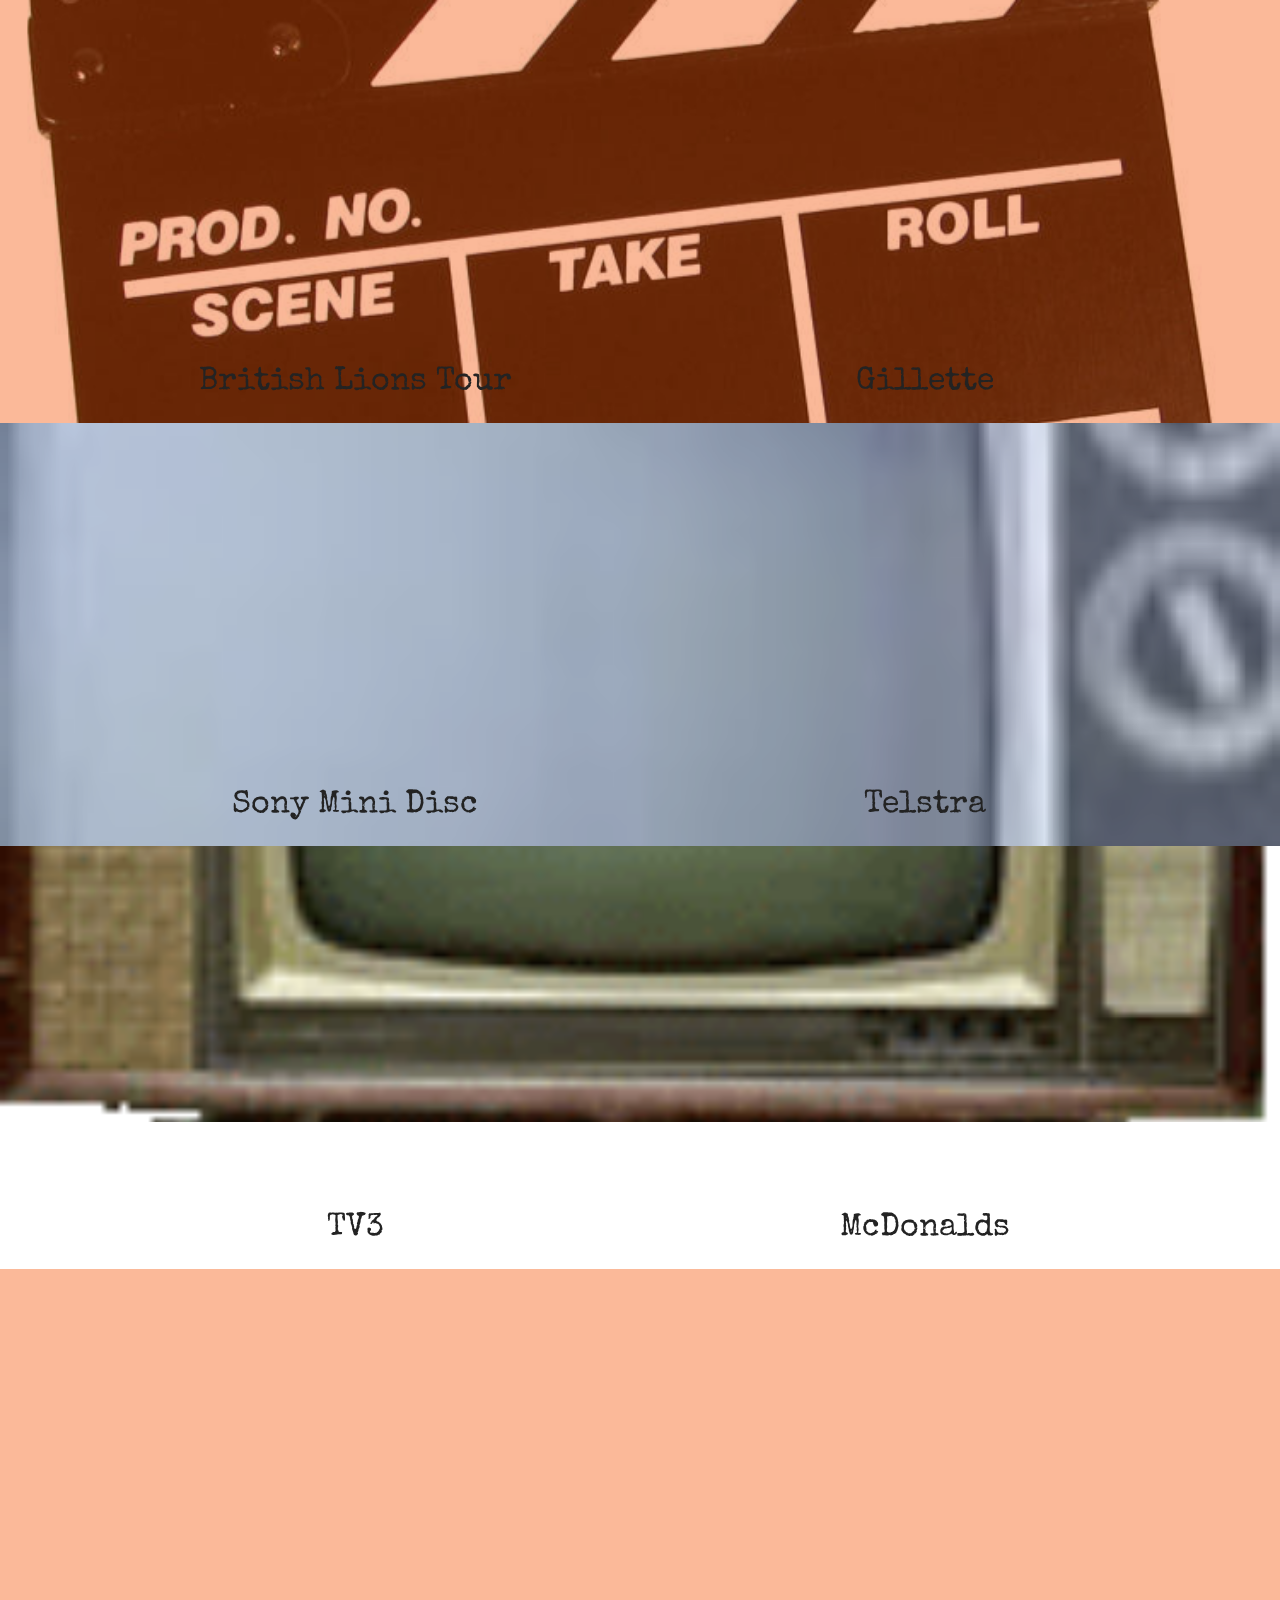
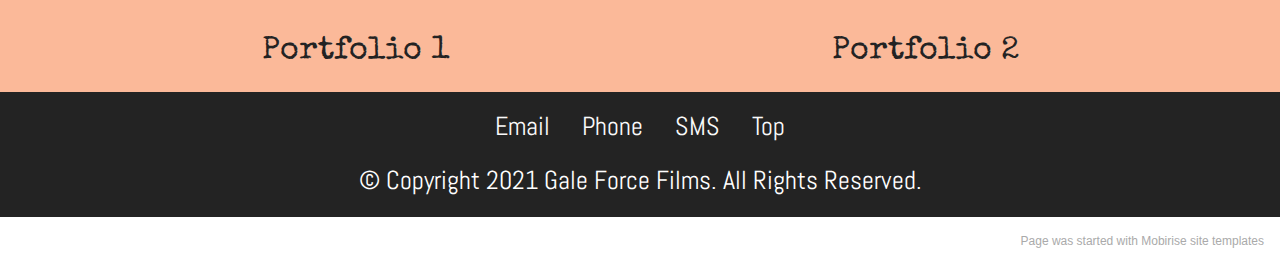
==== page1.html @ 726daee6 "gale force films 2021" ====
<!DOCTYPE html>
<html  >
<head>
  <!-- Site made with Mobirise Website Builder v5.5.0, https://mobirise.com -->
  <meta charset="UTF-8">
  <meta http-equiv="X-UA-Compatible" content="IE=edge">
  <meta name="generator" content="Mobirise v5.5.0, mobirise.com">
  <meta name="viewport" content="width=device-width, initial-scale=1, minimum-scale=1">
  <link rel="shortcut icon" href="assets/images/logo5.png" type="image/x-icon">
  <meta name="description" content="Portfolio">
  
  
  <title>Portfolio</title>
  <link rel="stylesheet" href="assets/bootstrap/css/bootstrap.min.css">
  <link rel="stylesheet" href="assets/bootstrap/css/bootstrap-grid.min.css">
  <link rel="stylesheet" href="assets/bootstrap/css/bootstrap-reboot.min.css">
  <link rel="stylesheet" href="assets/parallax/jarallax.css">
  <link rel="stylesheet" href="assets/web/assets/gdpr-plugin/gdpr-styles.css">
  <link rel="stylesheet" href="assets/socicon/css/styles.css">
  <link rel="stylesheet" href="assets/theme/css/style.css">
  <link rel="preload" href="https://fonts.googleapis.com/css?family=Special+Elite:400&display=swap" as="style" onload="this.onload=null;this.rel='stylesheet'">
  <noscript><link rel="stylesheet" href="https://fonts.googleapis.com/css?family=Special+Elite:400&display=swap"></noscript>
  <link rel="preload" href="https://fonts.googleapis.com/css?family=Abel:400&display=swap" as="style" onload="this.onload=null;this.rel='stylesheet'">
  <noscript><link rel="stylesheet" href="https://fonts.googleapis.com/css?family=Abel:400&display=swap"></noscript>
  <link rel="preload" as="style" href="assets/mobirise/css/mbr-additional.css"><link rel="stylesheet" href="assets/mobirise/css/mbr-additional.css" type="text/css">
  
  
  
  
</head>
<body>
  
  <section data-bs-version="5.1" class="video3 cid-sOI1wTmgsE mbr-parallax-background" id="video3-34">
    
    <div class="mbr-overlay" style="opacity: 0.4; background-color: rgb(244, 81, 0);"></div>
    <div class="container">
        
        <div class="row mt-4">
            <div class="col-12 col-md-6 video-block">
                <div class="video-wrapper"><iframe class="mbr-embedded-video" src="https://www.youtube.com/embed/GQ0jt_tZbA4?rel=0&amp;amp;showinfo=0&amp;autoplay=0&amp;loop=0" width="1280" height="720" frameborder="0" allowfullscreen></iframe></div>
                <p class="mbr-text pt-2 mbr-fonts-style display-4">
                    British Lions Tour</p>
            </div>
            <div class="col-12 col-md-6 video-block">
                <div class="video-wrapper"><iframe class="mbr-embedded-video" src="https://www.youtube.com/embed/koZhyB9hiPQ?rel=0&amp;amp;showinfo=0&amp;autoplay=0&amp;loop=0" width="1280" height="720" frameborder="0" allowfullscreen></iframe></div>
                <p class="mbr-text pt-2 mbr-fonts-style display-4">
                    Gillette</p>
            </div>
        </div>
    </div>
</section>

<section data-bs-version="5.1" class="video3 cid-sOI8rj0ZVr mbr-parallax-background" id="video3-35">
    
    <div class="mbr-overlay" style="opacity: 0.3; background-color: rgb(190, 211, 249);"></div>
    <div class="container">
        
        <div class="row mt-4">
            <div class="col-12 col-md-6 video-block">
                <div class="video-wrapper"><iframe class="mbr-embedded-video" src="https://www.youtube.com/embed/661eWYc02FQ?rel=0&amp;amp;showinfo=0&amp;autoplay=0&amp;loop=0" width="1280" height="720" frameborder="0" allowfullscreen></iframe></div>
                <p class="mbr-text pt-2 mbr-fonts-style display-4">
                    Sony Mini Disc</p>
            </div>
            <div class="col-12 col-md-6 video-block">
                <div class="video-wrapper"><iframe class="mbr-embedded-video" src="https://www.youtube.com/embed/S1sWAzjzg8M?rel=0&amp;amp;showinfo=0&amp;autoplay=0&amp;loop=0" width="1280" height="720" frameborder="0" allowfullscreen></iframe></div>
                <p class="mbr-text pt-2 mbr-fonts-style display-4">
                    Telstra</p>
            </div>
        </div>
    </div>
</section>

<section data-bs-version="5.1" class="video3 cid-sOI8rP3Qpr mbr-parallax-background" id="video3-36">
    
    <div class="mbr-overlay" style="opacity: 0; background-color: rgb(140, 175, 240);"></div>
    <div class="container">
        
        <div class="row mt-4">
            <div class="col-12 col-md-6 video-block">
                <div class="video-wrapper"><iframe class="mbr-embedded-video" src="https://www.youtube.com/embed/2lYxH1aV9fw?rel=0&amp;amp;showinfo=0&amp;autoplay=0&amp;loop=0" width="1280" height="720" frameborder="0" allowfullscreen></iframe></div>
                <p class="mbr-text pt-2 mbr-fonts-style display-4">
                    TV3</p>
            </div>
            <div class="col-12 col-md-6 video-block">
                <div class="video-wrapper"><iframe class="mbr-embedded-video" src="https://www.youtube.com/embed/KE15bIxUIqY?rel=0&amp;amp;showinfo=0&amp;autoplay=0&amp;loop=0" width="1280" height="720" frameborder="0" allowfullscreen></iframe></div>
                <p class="mbr-text pt-2 mbr-fonts-style display-4">
                    McDonalds</p>
            </div>
        </div>
    </div>
</section>

<section data-bs-version="5.1" class="video3 cid-sOI8sYxQKx mbr-parallax-background" id="video3-37">
    
    <div class="mbr-overlay" style="opacity: 0.4; background-color: rgb(244, 81, 0);"></div>
    <div class="container">
        
        <div class="row mt-4">
            <div class="col-12 col-md-6 video-block">
                <div class="video-wrapper"><iframe class="mbr-embedded-video" src="https://www.youtube.com/embed/lqxsA0FjcE4?rel=0&amp;amp;showinfo=0&amp;autoplay=0&amp;loop=0" width="1280" height="720" frameborder="0" allowfullscreen></iframe></div>
                <p class="mbr-text pt-2 mbr-fonts-style display-4">
                    Portfolio 1</p>
            </div>
            <div class="col-12 col-md-6 video-block">
                <div class="video-wrapper"><iframe class="mbr-embedded-video" src="https://www.youtube.com/embed/N6edE2sh04c?rel=0&amp;amp;showinfo=0&amp;autoplay=0&amp;loop=0" width="1280" height="720" frameborder="0" allowfullscreen></iframe></div>
                <p class="mbr-text pt-2 mbr-fonts-style display-4">
                    Portfolio 2</p>
            </div>
        </div>
    </div>
</section>

<section data-bs-version="5.1" class="footer3 cid-sOIfwnMRl4" once="footers" id="footer3-39">

    

    

    <div class="container">
        <div class="media-container-row align-center mbr-white">
            <div class="row row-links">
                <ul class="foot-menu">
                    
                    
                    
                    
                    
                <li class="foot-menu-item mbr-fonts-style display-7"><a class="text-white text-primary" href="mailto:andy@galeforcefilms.com">Email</a></li><li class="foot-menu-item mbr-fonts-style display-7"><a class="text-white text-primary" href="tel:+6421688883">Phone</a></li><li class="foot-menu-item mbr-fonts-style display-7"><a class="text-white text-primary" href="sms:+6421688883">SMS</a></li><li class="foot-menu-item mbr-fonts-style display-7"><a class="text-white text-primary" href="index.html#top">Top</a></li></ul>
            </div>
            
            <div class="row row-copirayt">
                <p class="mbr-text mb-0 mbr-fonts-style mbr-white align-center display-7">
                    © Copyright 2021 Gale Force Films. All Rights Reserved.
                </p>
            </div>
        </div>
    </div>
</section><section style="background-color: #fff; font-family: -apple-system, BlinkMacSystemFont, 'Segoe UI', 'Roboto', 'Helvetica Neue', Arial, sans-serif; color:#aaa; font-size:12px; padding: 0; align-items: center; display: flex;"><a href="https://mobirise.site/d" style="flex: 1 1; height: 3rem; padding-left: 1rem;"></a><p style="flex: 0 0 auto; margin:0; padding-right:1rem;"><a href="https://mobirise.site/s" style="color:#aaa;">Page</a> was started with Mobirise site templates</p></section><script src="assets/bootstrap/js/bootstrap.bundle.min.js"></script>  <script src="assets/parallax/jarallax.js"></script>  <script src="assets/smoothscroll/smooth-scroll.js"></script>  <script src="assets/ytplayer/index.js"></script>  <script src="assets/playervimeo/vimeo_player.js"></script>  <script src="assets/theme/js/script.js"></script>  
  
  
 <div id="scrollToTop" class="scrollToTop mbr-arrow-up"><a style="text-align: center;"><i class="mbr-arrow-up-icon mbr-arrow-up-icon-cm cm-icon cm-icon-smallarrow-up"></i></a></div>
  </body>
</html>
---- assets/parallax/jarallax.css ----
.jarallax {
    position: relative;
    z-index: 0;
}
.jarallax > .jarallax-img {
    position: absolute;
    object-fit: cover;
    /* support for plugin https://github.com/bfred-it/object-fit-images */
    font-family: 'object-fit: cover;';
    top: 0;
    left: 0;
    width: 100%;
    height: 100%;
    z-index: -1;
}
---- assets/web/assets/gdpr-plugin/gdpr-styles.css ----
.gdpr-block {
    padding: 10px;
    font-size: 14px;
    display: block;
    width: 100%;
    text-align: center;
}
.gdpr-block.covert {
	display: none;
}
.textGDPR {
    position: relative;
}
.gdpr-block label span.textGDPR input[name='gdpr']{
    width: 15px;
    height: 15px;
    margin: 0;
    position: absolute;
    top: 3px;
    left: -20px;
}
.gdpr-block label {
    color: #a7a7a7;
    vertical-align: middle;
    user-select: none;
    margin-bottom: 0;
}
---- assets/socicon/css/styles.css ----
@charset "UTF-8";

@font-face {
  font-family: 'Socicon';
  src:  url('../fonts/socicon.eot');
  src:  url('../fonts/socicon.eot?#iefix') format('embedded-opentype'),
    url('../fonts/socicon.woff2') format('woff2'),
    url('../fonts/socicon.ttf') format('truetype'),
    url('../fonts/socicon.woff') format('woff'),
    url('../fonts/socicon.svg#socicon') format('svg');
  font-weight: normal;
  font-style: normal;
  font-display: swap;
}

[data-icon]:before {
  font-family: "socicon" !important;
  content: attr(data-icon);
  font-style: normal !important;
  font-weight: normal !important;
  font-variant: normal !important;
  text-transform: none !important;
  speak: none;
  line-height: 1;
  -webkit-font-smoothing: antialiased;
  -moz-osx-font-smoothing: grayscale;
}

[class^="socicon-"], [class*=" socicon-"] {
  /* use !important to prevent issues with browser extensions that change fonts */
  font-family: 'Socicon' !important;
  speak: none;
  font-style: normal;
  font-weight: normal;
  font-variant: normal;
  text-transform: none;
  line-height: 1;

  /* Better Font Rendering =========== */
  -webkit-font-smoothing: antialiased;
  -moz-osx-font-smoothing: grayscale;
}

.socicon-eitaa:before {
  content: "\e97c";
}
.socicon-soroush:before {
  content: "\e97d";
}
.socicon-bale:before {
  content: "\e97e";
}
.socicon-zazzle:before {
  content: "\e97b";
}
.socicon-society6:before {
  content: "\e97a";
}
.socicon-redbubble:before {
  content: "\e979";
}
.socicon-avvo:before {
  content: "\e978";
}
.socicon-stitcher:before {
  content: "\e977";
}
.socicon-googlehangouts:before {
  content: "\e974";
}
.socicon-dlive:before {
  content: "\e975";
}
.socicon-vsco:before {
  content: "\e976";
}
.socicon-flipboard:before {
  content: "\e973";
}
.socicon-ubuntu:before {
  content: "\e958";
}
.socicon-artstation:before {
  content: "\e959";
}
.socicon-invision:before {
  content: "\e95a";
}
.socicon-torial:before {
  content: "\e95b";
}
.socicon-collectorz:before {
  content: "\e95c";
}
.socicon-seenthis:before {
  content: "\e95d";
}
.socicon-googleplaymusic:before {
  content: "\e95e";
}
.socicon-debian:before {
  content: "\e95f";
}
.socicon-filmfreeway:before {
  content: "\e960";
}
.socicon-gnome:before {
  content: "\e961";
}
.socicon-itchio:before {
  content: "\e962";
}
.socicon-jamendo:before {
  content: "\e963";
}
.socicon-mix:before {
  content: "\e964";
}
.socicon-sharepoint:before {
  content: "\e965";
}
.socicon-tinder:before {
  content: "\e966";
}
.socicon-windguru:before {
  content: "\e967";
}
.socicon-cdbaby:before {
  content: "\e968";
}
.socicon-elementaryos:before {
  content: "\e969";
}
.socicon-stage32:before {
  content: "\e96a";
}
.socicon-tiktok:before {
  content: "\e96b";
}
.socicon-gitter:before {
  content: "\e96c";
}
.socicon-letterboxd:before {
  content: "\e96d";
}
.socicon-threema:before {
  content: "\e96e";
}
.socicon-splice:before {
  content: "\e96f";
}
.socicon-metapop:before {
  content: "\e970";
}
.socicon-naver:before {
  content: "\e971";
}
.socicon-remote:before {
  content: "\e972";
}
.socicon-internet:before {
  content: "\e957";
}
.socicon-moddb:before {
  content: "\e94b";
}
.socicon-indiedb:before {
  content: "\e94c";
}
.socicon-traxsource:before {
  content: "\e94d";
}
.socicon-gamefor:before {
  content: "\e94e";
}
.socicon-pixiv:before {
  content: "\e94f";
}
.socicon-myanimelist:before {
  content: "\e950";
}
.socicon-blackberry:before {
  content: "\e951";
}
.socicon-wickr:before {
  content: "\e952";
}
.socicon-spip:before {
  content: "\e953";
}
.socicon-napster:before {
  content: "\e954";
}
.socicon-beatport:before {
  content: "\e955";
}
.socicon-hackerone:before {
  content: "\e956";
}
.socicon-hackernews:before {
  content: "\e946";
}
.socicon-smashwords:before {
  content: "\e947";
}
.socicon-kobo:before {
  content: "\e948";
}
.socicon-bookbub:before {
  content: "\e949";
}
.socicon-mailru:before {
  content: "\e94a";
}
.socicon-gitlab:before {
  content: "\e945";
}
.socicon-instructables:before {
  content: "\e944";
}
.socicon-portfolio:before {
  content: "\e943";
}
.socicon-codered:before {
  content: "\e940";
}
.socicon-origin:before {
  content: "\e941";
}
.socicon-nextdoor:before {
  content: "\e942";
}
.socicon-udemy:before {
  content: "\e93f";
}
.socicon-livemaster:before {
  content: "\e93e";
}
.socicon-crunchbase:before {
  content: "\e93b";
}
.socicon-homefy:before {
  content: "\e93c";
}
.socicon-calendly:before {
  content: "\e93d";
}
.socicon-realtor:before {
  content: "\e90f";
}
.socicon-tidal:before {
  content: "\e910";
}
.socicon-qobuz:before {
  content: "\e911";
}
.socicon-natgeo:before {
  content: "\e912";
}
.socicon-mastodon:before {
  content: "\e913";
}
.socicon-unsplash:before {
  content: "\e914";
}
.socicon-homeadvisor:before {
  content: "\e915";
}
.socicon-angieslist:before {
  content: "\e916";
}
.socicon-codepen:before {
  content: "\e917";
}
.socicon-slack:before {
  content: "\e918";
}
.socicon-openaigym:before {
  content: "\e919";
}
.socicon-logmein:before {
  content: "\e91a";
}
.socicon-fiverr:before {
  content: "\e91b";
}
.socicon-gotomeeting:before {
  content: "\e91c";
}
.socicon-aliexpress:before {
  content: "\e91d";
}
.socicon-guru:before {
  content: "\e91e";
}
.socicon-appstore:before {
  content: "\e91f";
}
.socicon-homes:before {
  content: "\e920";
}
.socicon-zoom:before {
  content: "\e921";
}
.socicon-alibaba:before {
  content: "\e922";
}
.socicon-craigslist:before {
  content: "\e923";
}
.socicon-wix:before {
  content: "\e924";
}
.socicon-redfin:before {
  content: "\e925";
}
.socicon-googlecalendar:before {
  content: "\e926";
}
.socicon-shopify:before {
  content: "\e927";
}
.socicon-freelancer:before {
  content: "\e928";
}
.socicon-seedrs:before {
  content: "\e929";
}
.socicon-bing:before {
  content: "\e92a";
}
.socicon-doodle:before {
  content: "\e92b";
}
.socicon-bonanza:before {
  content: "\e92c";
}
.socicon-squarespace:before {
  content: "\e92d";
}
.socicon-toptal:before {
  content: "\e92e";
}
.socicon-gust:before {
  content: "\e92f";
}
.socicon-ask:before {
  content: "\e930";
}
.socicon-trulia:before {
  content: "\e931";
}
.socicon-loomly:before {
  content: "\e932";
}
.socicon-ghost:before {
  content: "\e933";
}
.socicon-upwork:before {
  content: "\e934";
}
.socicon-fundable:before {
  content: "\e935";
}
.socicon-booking:before {
  content: "\e936";
}
.socicon-googlemaps:before {
  content: "\e937";
}
.socicon-zillow:before {
  content: "\e938";
}
.socicon-niconico:before {
  content: "\e939";
}
.socicon-toneden:before {
  content: "\e93a";
}
.socicon-augment:before {
  content: "\e908";
}
.socicon-bitbucket:before {
  content: "\e909";
}
.socicon-fyuse:before {
  content: "\e90a";
}
.socicon-yt-gaming:before {
  content: "\e90b";
}
.socicon-sketchfab:before {
  content: "\e90c";
}
.socicon-mobcrush:before {
  content: "\e90d";
}
.socicon-microsoft:before {
  content: "\e90e";
}
.socicon-pandora:before {
  content: "\e907";
}
.socicon-messenger:before {
  content: "\e906";
}
.socicon-gamewisp:before {
  content: "\e905";
}
.socicon-bloglovin:before {
  content: "\e904";
}
.socicon-tunein:before {
  content: "\e903";
}
.socicon-gamejolt:before {
  content: "\e901";
}
.socicon-trello:before {
  content: "\e902";
}
.socicon-spreadshirt:before {
  content: "\e900";
}
.socicon-500px:before {
  content: "\e000";
}
.socicon-8tracks:before {
  content: "\e001";
}
.socicon-airbnb:before {
  content: "\e002";
}
.socicon-alliance:before {
  content: "\e003";
}
.socicon-amazon:before {
  content: "\e004";
}
.socicon-amplement:before {
  content: "\e005";
}
.socicon-android:before {
  content: "\e006";
}
.socicon-angellist:before {
  content: "\e007";
}
.socicon-apple:before {
  content: "\e008";
}
.socicon-appnet:before {
  content: "\e009";
}
.socicon-baidu:before {
  content: "\e00a";
}
.socicon-bandcamp:before {
  content: "\e00b";
}
.socicon-battlenet:before {
  content: "\e00c";
}
.socicon-mixer:before {
  content: "\e00d";
}
.socicon-bebee:before {
  content: "\e00e";
}
.socicon-bebo:before {
  content: "\e00f";
}
.socicon-behance:before {
  content: "\e010";
}
.socicon-blizzard:before {
  content: "\e011";
}
.socicon-blogger:before {
  content: "\e012";
}
.socicon-buffer:before {
  content: "\e013";
}
.socicon-chrome:before {
  content: "\e014";
}
.socicon-coderwall:before {
  content: "\e015";
}
.socicon-curse:before {
  content: "\e016";
}
.socicon-dailymotion:before {
  content: "\e017";
}
.socicon-deezer:before {
  content: "\e018";
}
.socicon-delicious:before {
  content: "\e019";
}
.socicon-deviantart:before {
  content: "\e01a";
}
.socicon-diablo:before {
  content: "\e01b";
}
.socicon-digg:before {
  content: "\e01c";
}
.socicon-discord:before {
  content: "\e01d";
}
.socicon-disqus:before {
  content: "\e01e";
}
.socicon-douban:before {
  content: "\e01f";
}
.socicon-draugiem:before {
  content: "\e020";
}
.socicon-dribbble:before {
  content: "\e021";
}
.socicon-drupal:before {
  content: "\e022";
}
.socicon-ebay:before {
  content: "\e023";
}
.socicon-ello:before {
  content: "\e024";
}
.socicon-endomodo:before {
  content: "\e025";
}
.socicon-envato:before {
  content: "\e026";
}
.socicon-etsy:before {
  content: "\e027";
}
.socicon-facebook:before {
  content: "\e028";
}
.socicon-feedburner:before {
  content: "\e029";
}
.socicon-filmweb:before {
  content: "\e02a";
}
.socicon-firefox:before {
  content: "\e02b";
}
.socicon-flattr:before {
  content: "\e02c";
}
.socicon-flickr:before {
  content: "\e02d";
}
.socicon-formulr:before {
  content: "\e02e";
}
.socicon-forrst:before {
  content: "\e02f";
}
.socicon-foursquare:before {
  content: "\e030";
}
.socicon-friendfeed:before {
  content: "\e031";
}
.socicon-github:before {
  content: "\e032";
}
.socicon-goodreads:before {
  content: "\e033";
}
.socicon-google:before {
  content: "\e034";
}
.socicon-googlescholar:before {
  content: "\e035";
}
.socicon-googlegroups:before {
  content: "\e036";
}
.socicon-googlephotos:before {
  content: "\e037";
}
.socicon-googleplus:before {
  content: "\e038";
}
.socicon-grooveshark:before {
  content: "\e039";
}
.socicon-hackerrank:before {
  content: "\e03a";
}
.socicon-hearthstone:before {
  content: "\e03b";
}
.socicon-hellocoton:before {
  content: "\e03c";
}
.socicon-heroes:before {
  content: "\e03d";
}
.socicon-smashcast:before {
  content: "\e03e";
}
.socicon-horde:before {
  content: "\e03f";
}
.socicon-houzz:before {
  content: "\e040";
}
.socicon-icq:before {
  content: "\e041";
}
.socicon-identica:before {
  content: "\e042";
}
.socicon-imdb:before {
  content: "\e043";
}
.socicon-instagram:before {
  content: "\e044";
}
.socicon-issuu:before {
  content: "\e045";
}
.socicon-istock:before {
  content: "\e046";
}
.socicon-itunes:before {
  content: "\e047";
}
.socicon-keybase:before {
  content: "\e048";
}
.socicon-lanyrd:before {
  content: "\e049";
}
.socicon-lastfm:before {
  content: "\e04a";
}
.socicon-line:before {
  content: "\e04b";
}
.socicon-linkedin:before {
  content: "\e04c";
}
.socicon-livejournal:before {
  content: "\e04d";
}
.socicon-lyft:before {
  content: "\e04e";
}
.socicon-macos:before {
  content: "\e04f";
}
.socicon-mail:before {
  content: "\e050";
}
.socicon-medium:before {
  content: "\e051";
}
.socicon-meetup:before {
  content: "\e052";
}
.socicon-mixcloud:before {
  content: "\e053";
}
.socicon-modelmayhem:before {
  content: "\e054";
}
.socicon-mumble:before {
  content: "\e055";
}
.socicon-myspace:before {
  content: "\e056";
}
.socicon-newsvine:before {
  content: "\e057";
}
.socicon-nintendo:before {
  content: "\e058";
}
.socicon-npm:before {
  content: "\e059";
}
.socicon-odnoklassniki:before {
  content: "\e05a";
}
.socicon-openid:before {
  content: "\e05b";
}
.socicon-opera:before {
  content: "\e05c";
}
.socicon-outlook:before {
  content: "\e05d";
}
.socicon-overwatch:before {
  content: "\e05e";
}
.socicon-patreon:before {
  content: "\e05f";
}
.socicon-paypal:before {
  content: "\e060";
}
.socicon-periscope:before {
  content: "\e061";
}
.socicon-persona:before {
  content: "\e062";
}
.socicon-pinterest:before {
  content: "\e063";
}
.socicon-play:before {
  content: "\e064";
}
.socicon-player:before {
  content: "\e065";
}
.socicon-playstation:before {
  content: "\e066";
}
.socicon-pocket:before {
  content: "\e067";
}
.socicon-qq:before {
  content: "\e068";
}
.socicon-quora:before {
  content: "\e069";
}
.socicon-raidcall:before {
  content: "\e06a";
}
.socicon-ravelry:before {
  content: "\e06b";
}
.socicon-reddit:before {
  content: "\e06c";
}
.socicon-renren:before {
  content: "\e06d";
}
.socicon-researchgate:before {
  content: "\e06e";
}
.socicon-residentadvisor:before {
  content: "\e06f";
}
.socicon-reverbnation:before {
  content: "\e070";
}
.socicon-rss:before {
  content: "\e071";
}
.socicon-sharethis:before {
  content: "\e072";
}
.socicon-skype:before {
  content: "\e073";
}
.socicon-slideshare:before {
  content: "\e074";
}
.socicon-smugmug:before {
  content: "\e075";
}
.socicon-snapchat:before {
  content: "\e076";
}
.socicon-songkick:before {
  content: "\e077";
}
.socicon-soundcloud:before {
  content: "\e078";
}
.socicon-spotify:before {
  content: "\e079";
}
.socicon-stackexchange:before {
  content: "\e07a";
}
.socicon-stackoverflow:before {
  content: "\e07b";
}
.socicon-starcraft:before {
  content: "\e07c";
}
.socicon-stayfriends:before {
  content: "\e07d";
}
.socicon-steam:before {
  content: "\e07e";
}
.socicon-storehouse:before {
  content: "\e07f";
}
.socicon-strava:before {
  content: "\e080";
}
.socicon-streamjar:before {
  content: "\e081";
}
.socicon-stumbleupon:before {
  content: "\e082";
}
.socicon-swarm:before {
  content: "\e083";
}
.socicon-teamspeak:before {
  content: "\e084";
}
.socicon-teamviewer:before {
  content: "\e085";
}
.socicon-technorati:before {
  content: "\e086";
}
.socicon-telegram:before {
  content: "\e087";
}
.socicon-tripadvisor:before {
  content: "\e088";
}
.socicon-tripit:before {
  content: "\e089";
}
.socicon-triplej:before {
  content: "\e08a";
}
.socicon-tumblr:before {
  content: "\e08b";
}
.socicon-twitch:before {
  content: "\e08c";
}
.socicon-twitter:before {
  content: "\e08d";
}
.socicon-uber:before {
  content: "\e08e";
}
.socicon-ventrilo:before {
  content: "\e08f";
}
.socicon-viadeo:before {
  content: "\e090";
}
.socicon-viber:before {
  content: "\e091";
}
.socicon-viewbug:before {
  content: "\e092";
}
.socicon-vimeo:before {
  content: "\e093";
}
.socicon-vine:before {
  content: "\e094";
}
.socicon-vkontakte:before {
  content: "\e095";
}
.socicon-warcraft:before {
  content: "\e096";
}
.socicon-wechat:before {
  content: "\e097";
}
.socicon-weibo:before {
  content: "\e098";
}
.socicon-whatsapp:before {
  content: "\e099";
}
.socicon-wikipedia:before {
  content: "\e09a";
}
.socicon-windows:before {
  content: "\e09b";
}
.socicon-wordpress:before {
  content: "\e09c";
}
.socicon-wykop:before {
  content: "\e09d";
}
.socicon-xbox:before {
  content: "\e09e";
}
.socicon-xing:before {
  content: "\e09f";
}
.socicon-yahoo:before {
  content: "\e0a0";
}
.socicon-yammer:before {
  content: "\e0a1";
}
.socicon-yandex:before {
  content: "\e0a2";
}
.socicon-yelp:before {
  content: "\e0a3";
}
.socicon-younow:before {
  content: "\e0a4";
}
.socicon-youtube:before {
  content: "\e0a5";
}
.socicon-zapier:before {
  content: "\e0a6";
}
.socicon-zerply:before {
  content: "\e0a7";
}
.socicon-zomato:before {
  content: "\e0a8";
}
.socicon-zynga:before {
  content: "\e0a9";
}
---- assets/theme/css/style.css ----
@charset "UTF-8";
section {
  background-color: #ffffff;
}

body {
  font-style: normal;
  line-height: 1.5;
  font-weight: 400;
  color: #232323;
  position: relative;
}

button {
  background-color: transparent;
  border-color: transparent;
}

section,
.container,
.container-fluid {
  position: relative;
  word-wrap: break-word;
}

a.mbr-iconfont:hover {
  text-decoration: none;
}

.article .lead p,
.article .lead ul,
.article .lead ol,
.article .lead pre,
.article .lead blockquote {
  margin-bottom: 0;
}

a {
  font-style: normal;
  font-weight: 400;
  cursor: pointer;
}
a, a:hover {
  text-decoration: none;
}

.mbr-section-title {
  font-style: normal;
  line-height: 1.3;
}

.mbr-section-subtitle {
  line-height: 1.3;
}

.mbr-text {
  font-style: normal;
  line-height: 1.7;
}

h1,
h2,
h3,
h4,
h5,
h6,
.display-1,
.display-2,
.display-4,
.display-5,
.display-7,
span,
p,
a {
  line-height: 1;
  word-break: break-word;
  word-wrap: break-word;
  font-weight: 400;
}

b,
strong {
  font-weight: bold;
}

input:-webkit-autofill, input:-webkit-autofill:hover, input:-webkit-autofill:focus, input:-webkit-autofill:active {
  transition-delay: 9999s;
  -webkit-transition-property: background-color, color;
  transition-property: background-color, color;
}

textarea[type=hidden] {
  display: none;
}

section {
  background-position: 50% 50%;
  background-repeat: no-repeat;
  background-size: cover;
}
section .mbr-background-video,
section .mbr-background-video-preview {
  position: absolute;
  bottom: 0;
  left: 0;
  right: 0;
  top: 0;
}

.hidden {
  visibility: hidden;
}

.mbr-z-index20 {
  z-index: 20;
}

/*! Base colors */
.mbr-white {
  color: #ffffff;
}

.mbr-black {
  color: #111111;
}

.mbr-bg-white {
  background-color: #ffffff;
}

.mbr-bg-black {
  background-color: #000000;
}

/*! Text-aligns */
.align-left {
  text-align: left;
}

.align-center {
  text-align: center;
}

.align-right {
  text-align: right;
}

/*! Font-weight  */
.mbr-light {
  font-weight: 300;
}

.mbr-regular {
  font-weight: 400;
}

.mbr-semibold {
  font-weight: 500;
}

.mbr-bold {
  font-weight: 700;
}

/*! Media  */
.media-content {
  flex-basis: 100%;
}

.media-container-row {
  display: flex;
  flex-direction: row;
  flex-wrap: wrap;
  justify-content: center;
  align-content: center;
  align-items: start;
}
.media-container-row .media-size-item {
  width: 400px;
}

.media-container-column {
  display: flex;
  flex-direction: column;
  flex-wrap: wrap;
  justify-content: center;
  align-content: center;
  align-items: stretch;
}
.media-container-column > * {
  width: 100%;
}

@media (min-width: 992px) {
  .media-container-row {
    flex-wrap: nowrap;
  }
}
figure {
  margin-bottom: 0;
  overflow: hidden;
}

figure[mbr-media-size] {
  transition: width 0.1s;
}

img,
iframe {
  display: block;
  width: 100%;
}

.card {
  background-color: transparent;
  border: none;
}

.card-box {
  width: 100%;
}

.card-img {
  text-align: center;
  flex-shrink: 0;
  -webkit-flex-shrink: 0;
}

.media {
  max-width: 100%;
  margin: 0 auto;
}

.mbr-figure {
  align-self: center;
}

.media-container > div {
  max-width: 100%;
}

.mbr-figure img,
.card-img img {
  width: 100%;
}

@media (max-width: 991px) {
  .media-size-item {
    width: auto !important;
  }

  .media {
    width: auto;
  }

  .mbr-figure {
    width: 100% !important;
  }
}
/*! Buttons */
.mbr-section-btn {
  margin-left: -0.6rem;
  margin-right: -0.6rem;
  font-size: 0;
}

.btn {
  font-weight: 600;
  border-width: 1px;
  font-style: normal;
  margin: 0.6rem 0.6rem;
  white-space: normal;
  transition: all 0.2s ease-in-out;
  display: inline-flex;
  align-items: center;
  justify-content: center;
  word-break: break-word;
}

.btn-sm {
  font-weight: 600;
  letter-spacing: 0px;
  transition: all 0.3s ease-in-out;
}

.btn-md {
  font-weight: 600;
  letter-spacing: 0px;
  transition: all 0.3s ease-in-out;
}

.btn-lg {
  font-weight: 600;
  letter-spacing: 0px;
  transition: all 0.3s ease-in-out;
}

.btn-form {
  margin: 0;
}
.btn-form:hover {
  cursor: pointer;
}

nav .mbr-section-btn {
  margin-left: 0rem;
  margin-right: 0rem;
}

/*! Btn icon margin */
.btn .mbr-iconfont,
.btn.btn-sm .mbr-iconfont {
  order: 1;
  cursor: pointer;
  margin-left: 0.5rem;
  vertical-align: sub;
}

.btn.btn-md .mbr-iconfont,
.btn.btn-md .mbr-iconfont {
  margin-left: 0.8rem;
}

.mbr-regular {
  font-weight: 400;
}

.mbr-semibold {
  font-weight: 500;
}

.mbr-bold {
  font-weight: 700;
}

[type=submit] {
  -webkit-appearance: none;
}

/*! Full-screen */
.mbr-fullscreen .mbr-overlay {
  min-height: 100vh;
}

.mbr-fullscreen {
  display: flex;
  display: -moz-flex;
  display: -ms-flex;
  display: -o-flex;
  align-items: center;
  min-height: 100vh;
  padding-top: 3rem;
  padding-bottom: 3rem;
}

/*! Map */
.map {
  height: 25rem;
  position: relative;
}
.map iframe {
  width: 100%;
  height: 100%;
}

/*! Scroll to top arrow */
.mbr-arrow-up {
  bottom: 25px;
  right: 90px;
  position: fixed;
  text-align: right;
  z-index: 5000;
  color: #ffffff;
  font-size: 22px;
}

.mbr-arrow-up a {
  background: rgba(0, 0, 0, 0.2);
  border-radius: 50%;
  color: #fff;
  display: inline-block;
  height: 60px;
  width: 60px;
  border: 2px solid #fff;
  outline-style: none !important;
  position: relative;
  text-decoration: none;
  transition: all 0.3s ease-in-out;
  cursor: pointer;
  text-align: center;
}
.mbr-arrow-up a:hover {
  background-color: rgba(0, 0, 0, 0.4);
}
.mbr-arrow-up a i {
  line-height: 60px;
}

.mbr-arrow-up-icon {
  display: block;
  color: #fff;
}

.mbr-arrow-up-icon::before {
  content: "›";
  display: inline-block;
  font-family: serif;
  font-size: 22px;
  line-height: 1;
  font-style: normal;
  position: relative;
  top: 6px;
  left: -4px;
  transform: rotate(-90deg);
}

/*! Arrow Down */
.mbr-arrow {
  position: absolute;
  bottom: 45px;
  left: 50%;
  width: 60px;
  height: 60px;
  cursor: pointer;
  background-color: rgba(80, 80, 80, 0.5);
  border-radius: 50%;
  transform: translateX(-50%);
}
@media (max-width: 767px) {
  .mbr-arrow {
    display: none;
  }
}
.mbr-arrow > a {
  display: inline-block;
  text-decoration: none;
  outline-style: none;
  -webkit-animation: arrowdown 1.7s ease-in-out infinite;
          animation: arrowdown 1.7s ease-in-out infinite;
  color: #ffffff;
}
.mbr-arrow > a > i {
  position: absolute;
  top: -2px;
  left: 15px;
  font-size: 2rem;
}

#scrollToTop a i::before {
  content: "";
  position: absolute;
  display: block;
  border-bottom: 2.5px solid #fff;
  border-left: 2.5px solid #fff;
  width: 27.8%;
  height: 27.8%;
  left: 50%;
  top: 51%;
  transform: translateY(-30%) translateX(-50%) rotate(135deg);
}

@keyframes arrowdown {
  0% {
    transform: translateY(0px);
  }
  50% {
    transform: translateY(-5px);
  }
  100% {
    transform: translateY(0px);
  }
}
@-webkit-keyframes arrowdown {
  0% {
    transform: translateY(0px);
  }
  50% {
    transform: translateY(-5px);
  }
  100% {
    transform: translateY(0px);
  }
}
@media (max-width: 500px) {
  .mbr-arrow-up {
    left: 0;
    right: 0;
    text-align: center;
  }
}
/*Gradients animation*/
@keyframes gradient-animation {
  from {
    background-position: 0% 100%;
    -webkit-animation-timing-function: ease-in-out;
            animation-timing-function: ease-in-out;
  }
  to {
    background-position: 100% 0%;
    -webkit-animation-timing-function: ease-in-out;
            animation-timing-function: ease-in-out;
  }
}
@-webkit-keyframes gradient-animation {
  from {
    background-position: 0% 100%;
    -webkit-animation-timing-function: ease-in-out;
            animation-timing-function: ease-in-out;
  }
  to {
    background-position: 100% 0%;
    -webkit-animation-timing-function: ease-in-out;
            animation-timing-function: ease-in-out;
  }
}
.bg-gradient {
  background-size: 200% 200%;
  animation: gradient-animation 5s infinite alternate;
  -webkit-animation: gradient-animation 5s infinite alternate;
}

.menu .navbar-brand {
  display: -webkit-flex;
}
.menu .navbar-brand span {
  display: flex;
  display: -webkit-flex;
}
.menu .navbar-brand .navbar-caption-wrap {
  display: -webkit-flex;
}
.menu .navbar-brand .navbar-logo img {
  display: -webkit-flex;
  width: auto;
}
@media (min-width: 768px) and (max-width: 991px) {
  .menu .navbar-toggleable-sm .navbar-nav {
    display: -ms-flexbox;
  }
}
@media (max-width: 991px) {
  .menu .navbar-collapse {
    max-height: 93.5vh;
  }
  .menu .navbar-collapse.show {
    overflow: auto;
  }
}
@media (min-width: 992px) {
  .menu .navbar-nav.nav-dropdown {
    display: -webkit-flex;
  }
  .menu .navbar-toggleable-sm .navbar-collapse {
    display: -webkit-flex !important;
  }
  .menu .collapsed .navbar-collapse {
    max-height: 93.5vh;
  }
  .menu .collapsed .navbar-collapse.show {
    overflow: auto;
  }
}
@media (max-width: 767px) {
  .menu .navbar-collapse {
    max-height: 80vh;
  }
}

.nav-link .mbr-iconfont {
  margin-right: 0.5rem;
}

.navbar {
  display: -webkit-flex;
  -webkit-flex-wrap: wrap;
  -webkit-align-items: center;
  -webkit-justify-content: space-between;
}

.navbar-collapse {
  -webkit-flex-basis: 100%;
  -webkit-flex-grow: 1;
  -webkit-align-items: center;
}

.nav-dropdown .link {
  padding: 0.667em 1.667em !important;
  margin: 0 !important;
}

.nav {
  display: -webkit-flex;
  -webkit-flex-wrap: wrap;
}

.row {
  display: -webkit-flex;
  -webkit-flex-wrap: wrap;
}

.justify-content-center {
  -webkit-justify-content: center;
}

.form-inline {
  display: -webkit-flex;
}

.card-wrapper {
  -webkit-flex: 1;
}

.carousel-control {
  z-index: 10;
  display: -webkit-flex;
}

.carousel-controls {
  display: -webkit-flex;
}

.media {
  display: -webkit-flex;
}

.form-group:focus {
  outline: none;
}

.jq-selectbox__select {
  padding: 7px 0;
  position: relative;
}

.jq-selectbox__dropdown {
  overflow: hidden;
  border-radius: 10px;
  position: absolute;
  top: 100%;
  left: 0 !important;
  width: 100% !important;
}

.jq-selectbox__trigger-arrow {
  right: 0;
  transform: translateY(-50%);
}

.jq-selectbox li {
  padding: 1.07em 0.5em;
}

input[type=range] {
  padding-left: 0 !important;
  padding-right: 0 !important;
}

.modal-dialog,
.modal-content {
  height: 100%;
}

.modal-dialog .carousel-inner {
  height: calc(100vh - 1.75rem);
}
@media (max-width: 575px) {
  .modal-dialog .carousel-inner {
    height: calc(100vh - 1rem);
  }
}

.carousel-item {
  text-align: center;
}

.carousel-item img {
  margin: auto;
}

.navbar-toggler {
  align-self: flex-start;
  padding: 0.25rem 0.75rem;
  font-size: 1.25rem;
  line-height: 1;
  background: transparent;
  border: 1px solid transparent;
  border-radius: 0.25rem;
}

.navbar-toggler:focus,
.navbar-toggler:hover {
  text-decoration: none;
  box-shadow: none;
}

.navbar-toggler-icon {
  display: inline-block;
  width: 1.5em;
  height: 1.5em;
  vertical-align: middle;
  content: "";
  background: no-repeat center center;
  background-size: 100% 100%;
}

.navbar-toggler-left {
  position: absolute;
  left: 1rem;
}

.navbar-toggler-right {
  position: absolute;
  right: 1rem;
}

.card-img {
  width: auto;
}

.menu .navbar.collapsed:not(.beta-menu) {
  flex-direction: column;
}

.carousel-item.active,
.carousel-item-next,
.carousel-item-prev {
  display: flex;
}

.note-air-layout .dropup .dropdown-menu,
.note-air-layout .navbar-fixed-bottom .dropdown .dropdown-menu {
  bottom: initial !important;
}

html,
body {
  height: auto;
  min-height: 100vh;
}

.dropup .dropdown-toggle::after {
  display: none;
}

.form-asterisk {
  font-family: initial;
  position: absolute;
  top: -2px;
  font-weight: normal;
}

.form-control-label {
  position: relative;
  cursor: pointer;
  margin-bottom: 0.357em;
  padding: 0;
}

.alert {
  color: #ffffff;
  border-radius: 0;
  border: 0;
  font-size: 1.1rem;
  line-height: 1.5;
  margin-bottom: 1.875rem;
  padding: 1.25rem;
  position: relative;
  text-align: center;
}
.alert.alert-form::after {
  background-color: inherit;
  bottom: -7px;
  content: "";
  display: block;
  height: 14px;
  left: 50%;
  margin-left: -7px;
  position: absolute;
  transform: rotate(45deg);
  width: 14px;
}

.form-control {
  background-color: #ffffff;
  background-clip: border-box;
  color: #232323;
  line-height: 1rem !important;
  height: auto;
  padding: 0.6rem 1.2rem;
  transition: border-color 0.25s ease 0s;
  border: 1px solid transparent !important;
  border-radius: 4px;
  box-shadow: rgba(0, 0, 0, 0.07) 0px 1px 1px 0px, rgba(0, 0, 0, 0.07) 0px 1px 3px 0px, rgba(0, 0, 0, 0.03) 0px 0px 0px 1px;
}
.form-active .form-control:invalid {
  border-color: red;
}

form .row {
  margin-left: -0.6rem;
  margin-right: -0.6rem;
}
form .row [class*=col] {
  padding-left: 0.6rem;
  padding-right: 0.6rem;
}

form .mbr-section-btn {
  margin: 0;
  padding-left: 0.6rem;
  padding-right: 0.6rem;
}

form .btn {
  display: flex;
  padding: 0.6rem 1.2rem;
  margin: 0;
}

form .form-check-input {
  margin-top: 0.5;
}

textarea.form-control {
  line-height: 1.5rem !important;
}

.form-group {
  margin-bottom: 1.2rem;
}

.form-control,
form .btn {
  min-height: 48px;
}

.gdpr-block label span.textGDPR input[name=gdpr] {
  top: 7px;
}

.form-control:focus {
  box-shadow: none;
}

:focus {
  outline: none;
}

.mbr-overlay {
  background-color: #000;
  bottom: 0;
  left: 0;
  opacity: 0.5;
  position: absolute;
  right: 0;
  top: 0;
  z-index: 0;
  pointer-events: none;
}

blockquote {
  font-style: italic;
  padding: 3rem;
  font-size: 1.09rem;
  position: relative;
  border-left: 3px solid;
}

ul,
ol,
pre,
blockquote {
  margin-bottom: 2.3125rem;
}

.mt-4 {
  margin-top: 2rem !important;
}

.mb-4 {
  margin-bottom: 2rem !important;
}

@media (min-width: 992px) {
  .container {
    padding-left: 16px;
    padding-right: 16px;
  }

  .row {
    margin-left: -16px;
    margin-right: -16px;
  }
  .row > [class*=col] {
    padding-left: 16px;
    padding-right: 16px;
  }
}
@media (min-width: 768px) {
  .container-fluid {
    padding-left: 32px;
    padding-right: 32px;
  }
}
@media (min-width: 768px) and (max-width: 991px) {
  .mbr-container {
    padding-left: 32px;
    padding-right: 32px;
  }
}
@media (max-width: 767px) {
  .mbr-container {
    padding-left: 16px;
    padding-right: 16px;
  }
}
.card-wrapper,
.item-wrapper {
  overflow: hidden;
}

.app-video-wrapper > img {
  opacity: 1;
}

.item {
  position: relative;
}

.dropdown-menu .dropdown-menu {
  left: 100%;
}

.dropdown-item + .dropdown-menu {
  display: none;
}

.dropdown-item:hover + .dropdown-menu,
.dropdown-menu:hover {
  display: block;
}.engine {
	position: absolute;
	text-indent: -2400px;
	text-align: center;
	padding: 0;
	top: 0;
	left: -2400px;
}
---- assets/mobirise/css/mbr-additional.css ----
body {
  font-family: Jost;
}
.display-1 {
  font-family: 'Special Elite', display;
  font-size: 9.8rem;
  line-height: 1.1;
}
.display-1 > .mbr-iconfont {
  font-size: 12.25rem;
}
.display-2 {
  font-family: 'Abel', sans-serif;
  font-size: 3rem;
  line-height: 1.1;
}
.display-2 > .mbr-iconfont {
  font-size: 3.75rem;
}
.display-4 {
  font-family: 'Special Elite', display;
  font-size: 2rem;
  line-height: 1.5;
}
.display-4 > .mbr-iconfont {
  font-size: 2.5rem;
}
.display-5 {
  font-family: 'Abel', sans-serif;
  font-size: 2rem;
  line-height: 1.5;
}
.display-5 > .mbr-iconfont {
  font-size: 2.5rem;
}
.display-7 {
  font-family: 'Abel', sans-serif;
  font-size: 1.6rem;
  line-height: 1.5;
}
.display-7 > .mbr-iconfont {
  font-size: 2rem;
}
/* ---- Fluid typography for mobile devices ---- */
/* 1.4 - font scale ratio ( bootstrap == 1.42857 ) */
/* 100vw - current viewport width */
/* (48 - 20)  48 == 48rem == 768px, 20 == 20rem == 320px(minimal supported viewport) */
/* 0.65 - min scale variable, may vary */
@media (max-width: 992px) {
  .display-1 {
    font-size: 7.84rem;
  }
}
@media (max-width: 768px) {
  .display-1 {
    font-size: 6.86rem;
    font-size: calc( 4.08rem + (9.8 - 4.08) * ((100vw - 20rem) / (48 - 20)));
    line-height: calc( 1.1 * (4.08rem + (9.8 - 4.08) * ((100vw - 20rem) / (48 - 20))));
  }
  .display-2 {
    font-size: 2.4rem;
    font-size: calc( 1.7rem + (3 - 1.7) * ((100vw - 20rem) / (48 - 20)));
    line-height: calc( 1.3 * (1.7rem + (3 - 1.7) * ((100vw - 20rem) / (48 - 20))));
  }
  .display-4 {
    font-size: 1.6rem;
    font-size: calc( 1.35rem + (2 - 1.35) * ((100vw - 20rem) / (48 - 20)));
    line-height: calc( 1.4 * (1.35rem + (2 - 1.35) * ((100vw - 20rem) / (48 - 20))));
  }
  .display-5 {
    font-size: 1.6rem;
    font-size: calc( 1.35rem + (2 - 1.35) * ((100vw - 20rem) / (48 - 20)));
    line-height: calc( 1.4 * (1.35rem + (2 - 1.35) * ((100vw - 20rem) / (48 - 20))));
  }
  .display-7 {
    font-size: 1.28rem;
    font-size: calc( 1.21rem + (1.6 - 1.21) * ((100vw - 20rem) / (48 - 20)));
    line-height: calc( 1.4 * (1.21rem + (1.6 - 1.21) * ((100vw - 20rem) / (48 - 20))));
  }
}
/* Buttons */
.btn {
  padding: 0.6rem 1.2rem;
  border-radius: 4px;
}
.btn-sm {
  padding: 0.6rem 1.2rem;
  border-radius: 4px;
}
.btn-md {
  padding: 0.6rem 1.2rem;
  border-radius: 4px;
}
.btn-lg {
  padding: 1rem 2.6rem;
  border-radius: 4px;
}
.bg-primary {
  background-color: #be511b !important;
}
.bg-success {
  background-color: #40b0bf !important;
}
.bg-info {
  background-color: #e43f3f !important;
}
.bg-warning {
  background-color: #ffe161 !important;
}
.bg-danger {
  background-color: #f45c10 !important;
}
.btn-primary,
.btn-primary:active {
  background-color: #be511b !important;
  border-color: #be511b !important;
  color: #ffffff !important;
  box-shadow: 0 2px 2px 0 rgba(0, 0, 0, 0.2);
}
.btn-primary:hover,
.btn-primary:focus,
.btn-primary.focus,
.btn-primary.active {
  color: #ffffff !important;
  background-color: #723110 !important;
  border-color: #723110 !important;
  box-shadow: 0 2px 5px 0 rgba(0, 0, 0, 0.2);
}
.btn-primary.disabled,
.btn-primary:disabled {
  color: #ffffff !important;
  background-color: #723110 !important;
  border-color: #723110 !important;
}
.btn-secondary,
.btn-secondary:active {
  background-color: #ff6666 !important;
  border-color: #ff6666 !important;
  color: #ffffff !important;
  box-shadow: 0 2px 2px 0 rgba(0, 0, 0, 0.2);
}
.btn-secondary:hover,
.btn-secondary:focus,
.btn-secondary.focus,
.btn-secondary.active {
  color: #ffffff !important;
  background-color: #ff0f0f !important;
  border-color: #ff0f0f !important;
  box-shadow: 0 2px 5px 0 rgba(0, 0, 0, 0.2);
}
.btn-secondary.disabled,
.btn-secondary:disabled {
  color: #ffffff !important;
  background-color: #ff0f0f !important;
  border-color: #ff0f0f !important;
}
.btn-info,
.btn-info:active {
  background-color: #e43f3f !important;
  border-color: #e43f3f !important;
  color: #ffffff !important;
  box-shadow: 0 2px 2px 0 rgba(0, 0, 0, 0.2);
}
.btn-info:hover,
.btn-info:focus,
.btn-info.focus,
.btn-info.active {
  color: #ffffff !important;
  background-color: #b31919 !important;
  border-color: #b31919 !important;
  box-shadow: 0 2px 5px 0 rgba(0, 0, 0, 0.2);
}
.btn-info.disabled,
.btn-info:disabled {
  color: #ffffff !important;
  background-color: #b31919 !important;
  border-color: #b31919 !important;
}
.btn-success,
.btn-success:active {
  background-color: #40b0bf !important;
  border-color: #40b0bf !important;
  color: #ffffff !important;
  box-shadow: 0 2px 2px 0 rgba(0, 0, 0, 0.2);
}
.btn-success:hover,
.btn-success:focus,
.btn-success.focus,
.btn-success.active {
  color: #ffffff !important;
  background-color: #2a747e !important;
  border-color: #2a747e !important;
  box-shadow: 0 2px 5px 0 rgba(0, 0, 0, 0.2);
}
.btn-success.disabled,
.btn-success:disabled {
  color: #ffffff !important;
  background-color: #2a747e !important;
  border-color: #2a747e !important;
}
.btn-warning,
.btn-warning:active {
  background-color: #ffe161 !important;
  border-color: #ffe161 !important;
  color: #614f00 !important;
  box-shadow: 0 2px 2px 0 rgba(0, 0, 0, 0.2);
}
.btn-warning:hover,
.btn-warning:focus,
.btn-warning.focus,
.btn-warning.active {
  color: #0a0800 !important;
  background-color: #ffd10a !important;
  border-color: #ffd10a !important;
  box-shadow: 0 2px 5px 0 rgba(0, 0, 0, 0.2);
}
.btn-warning.disabled,
.btn-warning:disabled {
  color: #614f00 !important;
  background-color: #ffd10a !important;
  border-color: #ffd10a !important;
}
.btn-danger,
.btn-danger:active {
  background-color: #f45c10 !important;
  border-color: #f45c10 !important;
  color: #ffffff !important;
  box-shadow: 0 2px 2px 0 rgba(0, 0, 0, 0.2);
}
.btn-danger:hover,
.btn-danger:focus,
.btn-danger.focus,
.btn-danger.active {
  color: #ffffff !important;
  background-color: #a63c08 !important;
  border-color: #a63c08 !important;
  box-shadow: 0 2px 5px 0 rgba(0, 0, 0, 0.2);
}
.btn-danger.disabled,
.btn-danger:disabled {
  color: #ffffff !important;
  background-color: #a63c08 !important;
  border-color: #a63c08 !important;
}
.btn-white,
.btn-white:active {
  background-color: #fafafa !important;
  border-color: #fafafa !important;
  color: #7a7a7a !important;
  box-shadow: 0 2px 2px 0 rgba(0, 0, 0, 0.2);
}
.btn-white:hover,
.btn-white:focus,
.btn-white.focus,
.btn-white.active {
  color: #4f4f4f !important;
  background-color: #cfcfcf !important;
  border-color: #cfcfcf !important;
  box-shadow: 0 2px 5px 0 rgba(0, 0, 0, 0.2);
}
.btn-white.disabled,
.btn-white:disabled {
  color: #7a7a7a !important;
  background-color: #cfcfcf !important;
  border-color: #cfcfcf !important;
}
.btn-black,
.btn-black:active {
  background-color: #232323 !important;
  border-color: #232323 !important;
  color: #ffffff !important;
  box-shadow: 0 2px 2px 0 rgba(0, 0, 0, 0.2);
}
.btn-black:hover,
.btn-black:focus,
.btn-black.focus,
.btn-black.active {
  color: #ffffff !important;
  background-color: #000000 !important;
  border-color: #000000 !important;
  box-shadow: 0 2px 5px 0 rgba(0, 0, 0, 0.2);
}
.btn-black.disabled,
.btn-black:disabled {
  color: #ffffff !important;
  background-color: #000000 !important;
  border-color: #000000 !important;
}
.btn-primary-outline,
.btn-primary-outline:active {
  background-color: transparent !important;
  border-color: transparent;
  color: #be511b;
}
.btn-primary-outline:hover,
.btn-primary-outline:focus,
.btn-primary-outline.focus,
.btn-primary-outline.active {
  color: #723110 !important;
  background-color: transparent!important;
  border-color: transparent!important;
  box-shadow: none!important;
}
.btn-primary-outline.disabled,
.btn-primary-outline:disabled {
  color: #ffffff !important;
  background-color: #be511b !important;
  border-color: #be511b !important;
}
.btn-secondary-outline,
.btn-secondary-outline:active {
  background-color: transparent !important;
  border-color: transparent;
  color: #ff6666;
}
.btn-secondary-outline:hover,
.btn-secondary-outline:focus,
.btn-secondary-outline.focus,
.btn-secondary-outline.active {
  color: #ff0f0f !important;
  background-color: transparent!important;
  border-color: transparent!important;
  box-shadow: none!important;
}
.btn-secondary-outline.disabled,
.btn-secondary-outline:disabled {
  color: #ffffff !important;
  background-color: #ff6666 !important;
  border-color: #ff6666 !important;
}
.btn-info-outline,
.btn-info-outline:active {
  background-color: transparent !important;
  border-color: transparent;
  color: #e43f3f;
}
.btn-info-outline:hover,
.btn-info-outline:focus,
.btn-info-outline.focus,
.btn-info-outline.active {
  color: #b31919 !important;
  background-color: transparent!important;
  border-color: transparent!important;
  box-shadow: none!important;
}
.btn-info-outline.disabled,
.btn-info-outline:disabled {
  color: #ffffff !important;
  background-color: #e43f3f !important;
  border-color: #e43f3f !important;
}
.btn-success-outline,
.btn-success-outline:active {
  background-color: transparent !important;
  border-color: transparent;
  color: #40b0bf;
}
.btn-success-outline:hover,
.btn-success-outline:focus,
.btn-success-outline.focus,
.btn-success-outline.active {
  color: #2a747e !important;
  background-color: transparent!important;
  border-color: transparent!important;
  box-shadow: none!important;
}
.btn-success-outline.disabled,
.btn-success-outline:disabled {
  color: #ffffff !important;
  background-color: #40b0bf !important;
  border-color: #40b0bf !important;
}
.btn-warning-outline,
.btn-warning-outline:active {
  background-color: transparent !important;
  border-color: transparent;
  color: #ffe161;
}
.btn-warning-outline:hover,
.btn-warning-outline:focus,
.btn-warning-outline.focus,
.btn-warning-outline.active {
  color: #ffd10a !important;
  background-color: transparent!important;
  border-color: transparent!important;
  box-shadow: none!important;
}
.btn-warning-outline.disabled,
.btn-warning-outline:disabled {
  color: #614f00 !important;
  background-color: #ffe161 !important;
  border-color: #ffe161 !important;
}
.btn-danger-outline,
.btn-danger-outline:active {
  background-color: transparent !important;
  border-color: transparent;
  color: #f45c10;
}
.btn-danger-outline:hover,
.btn-danger-outline:focus,
.btn-danger-outline.focus,
.btn-danger-outline.active {
  color: #a63c08 !important;
  background-color: transparent!important;
  border-color: transparent!important;
  box-shadow: none!important;
}
.btn-danger-outline.disabled,
.btn-danger-outline:disabled {
  color: #ffffff !important;
  background-color: #f45c10 !important;
  border-color: #f45c10 !important;
}
.btn-black-outline,
.btn-black-outline:active {
  background-color: transparent !important;
  border-color: transparent;
  color: #232323;
}
.btn-black-outline:hover,
.btn-black-outline:focus,
.btn-black-outline.focus,
.btn-black-outline.active {
  color: #000000 !important;
  background-color: transparent!important;
  border-color: transparent!important;
  box-shadow: none!important;
}
.btn-black-outline.disabled,
.btn-black-outline:disabled {
  color: #ffffff !important;
  background-color: #232323 !important;
  border-color: #232323 !important;
}
.btn-white-outline,
.btn-white-outline:active {
  background-color: transparent !important;
  border-color: transparent;
  color: #fafafa;
}
.btn-white-outline:hover,
.btn-white-outline:focus,
.btn-white-outline.focus,
.btn-white-outline.active {
  color: #cfcfcf !important;
  background-color: transparent!important;
  border-color: transparent!important;
  box-shadow: none!important;
}
.btn-white-outline.disabled,
.btn-white-outline:disabled {
  color: #7a7a7a !important;
  background-color: #fafafa !important;
  border-color: #fafafa !important;
}
.text-primary {
  color: #be511b !important;
}
.text-secondary {
  color: #ff6666 !important;
}
.text-success {
  color: #40b0bf !important;
}
.text-info {
  color: #e43f3f !important;
}
.text-warning {
  color: #ffe161 !important;
}
.text-danger {
  color: #f45c10 !important;
}
.text-white {
  color: #fafafa !important;
}
.text-black {
  color: #232323 !important;
}
a.text-primary:hover,
a.text-primary:focus,
a.text-primary.active {
  color: #652b0e !important;
}
a.text-secondary:hover,
a.text-secondary:focus,
a.text-secondary.active {
  color: #ff0000 !important;
}
a.text-success:hover,
a.text-success:focus,
a.text-success.active {
  color: #266a73 !important;
}
a.text-info:hover,
a.text-info:focus,
a.text-info.active {
  color: #a61717 !important;
}
a.text-warning:hover,
a.text-warning:focus,
a.text-warning.active {
  color: #facb00 !important;
}
a.text-danger:hover,
a.text-danger:focus,
a.text-danger.active {
  color: #973707 !important;
}
a.text-white:hover,
a.text-white:focus,
a.text-white.active {
  color: #c7c7c7 !important;
}
a.text-black:hover,
a.text-black:focus,
a.text-black.active {
  color: #000000 !important;
}
a[class*="text-"]:not(.nav-link):not(.dropdown-item):not([role]):not(.navbar-caption) {
  position: relative;
  background-image: transparent;
  background-size: 10000px 2px;
  background-repeat: no-repeat;
  background-position: 0px 1.2em;
  background-position: -10000px 1.2em;
}
a[class*="text-"]:not(.nav-link):not(.dropdown-item):not([role]):not(.navbar-caption):hover {
  transition: background-position 2s ease-in-out;
  background-image: linear-gradient(currentColor 50%, currentColor 50%);
  background-position: 0px 1.2em;
}
.nav-tabs .nav-link.active {
  color: #be511b;
}
.nav-tabs .nav-link:not(.active) {
  color: #232323;
}
.alert-success {
  background-color: #70c770;
}
.alert-info {
  background-color: #e43f3f;
}
.alert-warning {
  background-color: #ffe161;
}
.alert-danger {
  background-color: #f45c10;
}
.mbr-section-btn a.btn:not(.btn-form) {
  border-radius: 100px;
}
.mbr-gallery-filter li a {
  border-radius: 100px !important;
}
.mbr-gallery-filter li.active .btn {
  background-color: #be511b;
  border-color: #be511b;
  color: #ffffff;
}
.mbr-gallery-filter li.active .btn:focus {
  box-shadow: none;
}
.nav-tabs .nav-link {
  border-radius: 100px !important;
}
a,
a:hover {
  color: #be511b;
}
.mbr-plan-header.bg-primary .mbr-plan-subtitle,
.mbr-plan-header.bg-primary .mbr-plan-price-desc {
  color: #ea976e;
}
.mbr-plan-header.bg-success .mbr-plan-subtitle,
.mbr-plan-header.bg-success .mbr-plan-price-desc {
  color: #a0d8df;
}
.mbr-plan-header.bg-info .mbr-plan-subtitle,
.mbr-plan-header.bg-info .mbr-plan-price-desc {
  color: #fdf2f2;
}
.mbr-plan-header.bg-warning .mbr-plan-subtitle,
.mbr-plan-header.bg-warning .mbr-plan-price-desc {
  color: #ffffff;
}
.mbr-plan-header.bg-danger .mbr-plan-subtitle,
.mbr-plan-header.bg-danger .mbr-plan-price-desc {
  color: #fde1d3;
}
/* Scroll to top button*/
#scrollToTop a {
  border-radius: 100px;
}
.form-control {
  font-family: 'Special Elite', display;
  font-size: 2rem;
  line-height: 1.5;
  font-weight: 400;
}
.form-control > .mbr-iconfont {
  font-size: 2.5rem;
}
.form-control:hover,
.form-control:focus {
  box-shadow: rgba(0, 0, 0, 0.07) 0px 1px 1px 0px, rgba(0, 0, 0, 0.07) 0px 1px 3px 0px, rgba(0, 0, 0, 0.03) 0px 0px 0px 1px;
  border-color: #be511b !important;
}
.form-control:-webkit-input-placeholder {
  font-family: 'Special Elite', display;
  font-size: 2rem;
  line-height: 1.5;
  font-weight: 400;
}
.form-control:-webkit-input-placeholder > .mbr-iconfont {
  font-size: 2.5rem;
}
blockquote {
  border-color: #be511b;
}
/* Forms */
.mbr-form .input-group-btn a.btn {
  border-radius: 100px !important;
}
.mbr-form .input-group-btn a.btn:hover {
  box-shadow: 0 10px 40px 0 rgba(0, 0, 0, 0.2);
}
.mbr-form .input-group-btn button[type="submit"] {
  border-radius: 100px !important;
  padding: 1rem 3rem;
}
.mbr-form .input-group-btn button[type="submit"]:hover {
  box-shadow: 0 10px 40px 0 rgba(0, 0, 0, 0.2);
}
.jq-selectbox li:hover,
.jq-selectbox li.selected {
  background-color: #be511b;
  color: #ffffff;
}
.jq-number__spin {
  transition: 0.25s ease;
}
.jq-number__spin:hover {
  border-color: #be511b;
}
.jq-selectbox .jq-selectbox__trigger-arrow,
.jq-number__spin.minus:after,
.jq-number__spin.plus:after {
  transition: 0.4s;
  border-top-color: #353535;
  border-bottom-color: #353535;
}
.jq-selectbox:hover .jq-selectbox__trigger-arrow,
.jq-number__spin.minus:hover:after,
.jq-number__spin.plus:hover:after {
  border-top-color: #be511b;
  border-bottom-color: #be511b;
}
.xdsoft_datetimepicker .xdsoft_calendar td.xdsoft_default,
.xdsoft_datetimepicker .xdsoft_calendar td.xdsoft_current,
.xdsoft_datetimepicker .xdsoft_timepicker .xdsoft_time_box > div > div.xdsoft_current {
  color: #ffffff !important;
  background-color: #be511b !important;
  box-shadow: none !important;
}
.xdsoft_datetimepicker .xdsoft_calendar td:hover,
.xdsoft_datetimepicker .xdsoft_timepicker .xdsoft_time_box > div > div:hover {
  color: #000000 !important;
  background: #ff6666 !important;
  box-shadow: none !important;
}
.lazy-bg {
  background-image: none !important;
}
.lazy-placeholder:not(section),
.lazy-none {
  display: block;
  position: relative;
  padding-bottom: 56.25%;
  width: 100%;
  height: auto;
}
iframe.lazy-placeholder,
.lazy-placeholder:after {
  content: '';
  position: absolute;
  width: 200px;
  height: 200px;
  background: transparent no-repeat center;
  background-size: contain;
  top: 50%;
  left: 50%;
  transform: translateX(-50%) translateY(-50%);
  background-image: url("data:image/svg+xml;charset=UTF-8,%3csvg width='32' height='32' viewBox='0 0 64 64' xmlns='http://www.w3.org/2000/svg' stroke='%23be511b' %3e%3cg fill='none' fill-rule='evenodd'%3e%3cg transform='translate(16 16)' stroke-width='2'%3e%3ccircle stroke-opacity='.5' cx='16' cy='16' r='16'/%3e%3cpath d='M32 16c0-9.94-8.06-16-16-16'%3e%3canimateTransform attributeName='transform' type='rotate' from='0 16 16' to='360 16 16' dur='1s' repeatCount='indefinite'/%3e%3c/path%3e%3c/g%3e%3c/g%3e%3c/svg%3e");
}
section.lazy-placeholder:after {
  opacity: 0.5;
}
body {
  overflow-x: hidden;
}
a {
  transition: color 0.6s;
}
.cid-s48vaXqeL6 {
  background-image: url("../../../assets/images/old-tv-set2.png");
}
.cid-s48vaXqeL6 .mbr-section-title {
  text-align: center;
}
.cid-s48vaXqeL6 .mbr-section-subtitle {
  text-align: left;
}
.cid-sOI1wTmgsE {
  padding-top: 1rem;
  padding-bottom: 0rem;
  background-image: url("../../../assets/images/clapperboard1-800w-750x800.jpg");
}
.cid-sOI1wTmgsE .video-wrapper iframe {
  width: 100%;
}
.cid-sOI1wTmgsE .mbr-section-title,
.cid-sOI1wTmgsE .mbr-section-subtitle,
.cid-sOI1wTmgsE .mbr-text {
  text-align: center;
}
.cid-sOI8rj0ZVr {
  padding-top: 1rem;
  padding-bottom: 0rem;
  background-image: url("../../../assets/images/old-tv-bg-1-160x200.jpeg");
}
.cid-sOI8rj0ZVr .video-wrapper iframe {
  width: 100%;
}
.cid-sOI8rj0ZVr .mbr-section-title,
.cid-sOI8rj0ZVr .mbr-section-subtitle,
.cid-sOI8rj0ZVr .mbr-text {
  text-align: center;
}
.cid-sOI8rP3Qpr {
  padding-top: 1rem;
  padding-bottom: 0rem;
  background-image: url("../../../assets/images/old-tv-set-transp.gif");
}
.cid-sOI8rP3Qpr .video-wrapper iframe {
  width: 100%;
}
.cid-sOI8rP3Qpr .mbr-section-title,
.cid-sOI8rP3Qpr .mbr-section-subtitle,
.cid-sOI8rP3Qpr .mbr-text {
  text-align: center;
}
.cid-sOI8sYxQKx {
  padding-top: 1rem;
  padding-bottom: 0rem;
  background-image: url("../../../assets/images/old-tv-set2-5.png");
}
.cid-sOI8sYxQKx .video-wrapper iframe {
  width: 100%;
}
.cid-sOI8sYxQKx .mbr-section-title,
.cid-sOI8sYxQKx .mbr-section-subtitle,
.cid-sOI8sYxQKx .mbr-text {
  text-align: center;
}
.cid-sOIfwnMRl4 {
  padding-top: 1rem;
  padding-bottom: 1rem;
  background-color: #232323;
}
.cid-sOIfwnMRl4 .row-links {
  width: 100%;
  justify-content: center;
}
.cid-sOIfwnMRl4 .social-row {
  width: 100%;
  justify-content: center;
}
.cid-sOIfwnMRl4 .media-container-row {
  flex-direction: column;
  justify-content: center;
  align-items: center;
}
.cid-sOIfwnMRl4 .media-container-row .foot-menu {
  list-style: none;
  display: flex;
  justify-content: center;
  flex-wrap: wrap;
  padding: 0;
  margin-bottom: 0;
}
.cid-sOIfwnMRl4 .media-container-row .foot-menu li {
  padding: 0 1rem 1rem 1rem;
}
.cid-sOIfwnMRl4 .media-container-row .foot-menu li p {
  margin: 0;
}
.cid-sOIfwnMRl4 .media-container-row .social-list {
  width: auto;
  padding-left: 0;
  margin-bottom: 0;
  list-style: none;
  display: flex;
  flex-wrap: wrap;
  justify-content: flex-end;
}
.cid-sOIfwnMRl4 .media-container-row .social-list .mbr-iconfont-social {
  font-size: 1.5rem;
  color: #ffffff;
}
.cid-sOIfwnMRl4 .media-container-row .social-list .soc-item {
  margin: 0 .5rem;
}
.cid-sOIfwnMRl4 .media-container-row .social-list a {
  margin: 0;
  opacity: .5;
  transition: .2s linear;
}
.cid-sOIfwnMRl4 .media-container-row .social-list a:hover {
  opacity: 1;
}
@media (max-width: 767px) {
  .cid-sOIfwnMRl4 .media-container-row .social-list {
    -webkit-justify-content: center;
    justify-content: center;
  }
}
.cid-sOIfwnMRl4 .media-container-row .row-copirayt {
  word-break: break-word;
  width: 100%;
}
.cid-sOIfwnMRl4 .media-container-row .row-copirayt p {
  width: 100%;
}
---- assets/mobirise/css/mbr-additional.css ----
body {
  font-family: Jost;
}
.display-1 {
  font-family: 'Special Elite', display;
  font-size: 9.8rem;
  line-height: 1.1;
}
.display-1 > .mbr-iconfont {
  font-size: 12.25rem;
}
.display-2 {
  font-family: 'Abel', sans-serif;
  font-size: 3rem;
  line-height: 1.1;
}
.display-2 > .mbr-iconfont {
  font-size: 3.75rem;
}
.display-4 {
  font-family: 'Special Elite', display;
  font-size: 2rem;
  line-height: 1.5;
}
.display-4 > .mbr-iconfont {
  font-size: 2.5rem;
}
.display-5 {
  font-family: 'Abel', sans-serif;
  font-size: 2rem;
  line-height: 1.5;
}
.display-5 > .mbr-iconfont {
  font-size: 2.5rem;
}
.display-7 {
  font-family: 'Abel', sans-serif;
  font-size: 1.6rem;
  line-height: 1.5;
}
.display-7 > .mbr-iconfont {
  font-size: 2rem;
}
/* ---- Fluid typography for mobile devices ---- */
/* 1.4 - font scale ratio ( bootstrap == 1.42857 ) */
/* 100vw - current viewport width */
/* (48 - 20)  48 == 48rem == 768px, 20 == 20rem == 320px(minimal supported viewport) */
/* 0.65 - min scale variable, may vary */
@media (max-width: 992px) {
  .display-1 {
    font-size: 7.84rem;
  }
}
@media (max-width: 768px) {
  .display-1 {
    font-size: 6.86rem;
    font-size: calc( 4.08rem + (9.8 - 4.08) * ((100vw - 20rem) / (48 - 20)));
    line-height: calc( 1.1 * (4.08rem + (9.8 - 4.08) * ((100vw - 20rem) / (48 - 20))));
  }
  .display-2 {
    font-size: 2.4rem;
    font-size: calc( 1.7rem + (3 - 1.7) * ((100vw - 20rem) / (48 - 20)));
    line-height: calc( 1.3 * (1.7rem + (3 - 1.7) * ((100vw - 20rem) / (48 - 20))));
  }
  .display-4 {
    font-size: 1.6rem;
    font-size: calc( 1.35rem + (2 - 1.35) * ((100vw - 20rem) / (48 - 20)));
    line-height: calc( 1.4 * (1.35rem + (2 - 1.35) * ((100vw - 20rem) / (48 - 20))));
  }
  .display-5 {
    font-size: 1.6rem;
    font-size: calc( 1.35rem + (2 - 1.35) * ((100vw - 20rem) / (48 - 20)));
    line-height: calc( 1.4 * (1.35rem + (2 - 1.35) * ((100vw - 20rem) / (48 - 20))));
  }
  .display-7 {
    font-size: 1.28rem;
    font-size: calc( 1.21rem + (1.6 - 1.21) * ((100vw - 20rem) / (48 - 20)));
    line-height: calc( 1.4 * (1.21rem + (1.6 - 1.21) * ((100vw - 20rem) / (48 - 20))));
  }
}
/* Buttons */
.btn {
  padding: 0.6rem 1.2rem;
  border-radius: 4px;
}
.btn-sm {
  padding: 0.6rem 1.2rem;
  border-radius: 4px;
}
.btn-md {
  padding: 0.6rem 1.2rem;
  border-radius: 4px;
}
.btn-lg {
  padding: 1rem 2.6rem;
  border-radius: 4px;
}
.bg-primary {
  background-color: #be511b !important;
}
.bg-success {
  background-color: #40b0bf !important;
}
.bg-info {
  background-color: #e43f3f !important;
}
.bg-warning {
  background-color: #ffe161 !important;
}
.bg-danger {
  background-color: #f45c10 !important;
}
.btn-primary,
.btn-primary:active {
  background-color: #be511b !important;
  border-color: #be511b !important;
  color: #ffffff !important;
  box-shadow: 0 2px 2px 0 rgba(0, 0, 0, 0.2);
}
.btn-primary:hover,
.btn-primary:focus,
.btn-primary.focus,
.btn-primary.active {
  color: #ffffff !important;
  background-color: #723110 !important;
  border-color: #723110 !important;
  box-shadow: 0 2px 5px 0 rgba(0, 0, 0, 0.2);
}
.btn-primary.disabled,
.btn-primary:disabled {
  color: #ffffff !important;
  background-color: #723110 !important;
  border-color: #723110 !important;
}
.btn-secondary,
.btn-secondary:active {
  background-color: #ff6666 !important;
  border-color: #ff6666 !important;
  color: #ffffff !important;
  box-shadow: 0 2px 2px 0 rgba(0, 0, 0, 0.2);
}
.btn-secondary:hover,
.btn-secondary:focus,
.btn-secondary.focus,
.btn-secondary.active {
  color: #ffffff !important;
  background-color: #ff0f0f !important;
  border-color: #ff0f0f !important;
  box-shadow: 0 2px 5px 0 rgba(0, 0, 0, 0.2);
}
.btn-secondary.disabled,
.btn-secondary:disabled {
  color: #ffffff !important;
  background-color: #ff0f0f !important;
  border-color: #ff0f0f !important;
}
.btn-info,
.btn-info:active {
  background-color: #e43f3f !important;
  border-color: #e43f3f !important;
  color: #ffffff !important;
  box-shadow: 0 2px 2px 0 rgba(0, 0, 0, 0.2);
}
.btn-info:hover,
.btn-info:focus,
.btn-info.focus,
.btn-info.active {
  color: #ffffff !important;
  background-color: #b31919 !important;
  border-color: #b31919 !important;
  box-shadow: 0 2px 5px 0 rgba(0, 0, 0, 0.2);
}
.btn-info.disabled,
.btn-info:disabled {
  color: #ffffff !important;
  background-color: #b31919 !important;
  border-color: #b31919 !important;
}
.btn-success,
.btn-success:active {
  background-color: #40b0bf !important;
  border-color: #40b0bf !important;
  color: #ffffff !important;
  box-shadow: 0 2px 2px 0 rgba(0, 0, 0, 0.2);
}
.btn-success:hover,
.btn-success:focus,
.btn-success.focus,
.btn-success.active {
  color: #ffffff !important;
  background-color: #2a747e !important;
  border-color: #2a747e !important;
  box-shadow: 0 2px 5px 0 rgba(0, 0, 0, 0.2);
}
.btn-success.disabled,
.btn-success:disabled {
  color: #ffffff !important;
  background-color: #2a747e !important;
  border-color: #2a747e !important;
}
.btn-warning,
.btn-warning:active {
  background-color: #ffe161 !important;
  border-color: #ffe161 !important;
  color: #614f00 !important;
  box-shadow: 0 2px 2px 0 rgba(0, 0, 0, 0.2);
}
.btn-warning:hover,
.btn-warning:focus,
.btn-warning.focus,
.btn-warning.active {
  color: #0a0800 !important;
  background-color: #ffd10a !important;
  border-color: #ffd10a !important;
  box-shadow: 0 2px 5px 0 rgba(0, 0, 0, 0.2);
}
.btn-warning.disabled,
.btn-warning:disabled {
  color: #614f00 !important;
  background-color: #ffd10a !important;
  border-color: #ffd10a !important;
}
.btn-danger,
.btn-danger:active {
  background-color: #f45c10 !important;
  border-color: #f45c10 !important;
  color: #ffffff !important;
  box-shadow: 0 2px 2px 0 rgba(0, 0, 0, 0.2);
}
.btn-danger:hover,
.btn-danger:focus,
.btn-danger.focus,
.btn-danger.active {
  color: #ffffff !important;
  background-color: #a63c08 !important;
  border-color: #a63c08 !important;
  box-shadow: 0 2px 5px 0 rgba(0, 0, 0, 0.2);
}
.btn-danger.disabled,
.btn-danger:disabled {
  color: #ffffff !important;
  background-color: #a63c08 !important;
  border-color: #a63c08 !important;
}
.btn-white,
.btn-white:active {
  background-color: #fafafa !important;
  border-color: #fafafa !important;
  color: #7a7a7a !important;
  box-shadow: 0 2px 2px 0 rgba(0, 0, 0, 0.2);
}
.btn-white:hover,
.btn-white:focus,
.btn-white.focus,
.btn-white.active {
  color: #4f4f4f !important;
  background-color: #cfcfcf !important;
  border-color: #cfcfcf !important;
  box-shadow: 0 2px 5px 0 rgba(0, 0, 0, 0.2);
}
.btn-white.disabled,
.btn-white:disabled {
  color: #7a7a7a !important;
  background-color: #cfcfcf !important;
  border-color: #cfcfcf !important;
}
.btn-black,
.btn-black:active {
  background-color: #232323 !important;
  border-color: #232323 !important;
  color: #ffffff !important;
  box-shadow: 0 2px 2px 0 rgba(0, 0, 0, 0.2);
}
.btn-black:hover,
.btn-black:focus,
.btn-black.focus,
.btn-black.active {
  color: #ffffff !important;
  background-color: #000000 !important;
  border-color: #000000 !important;
  box-shadow: 0 2px 5px 0 rgba(0, 0, 0, 0.2);
}
.btn-black.disabled,
.btn-black:disabled {
  color: #ffffff !important;
  background-color: #000000 !important;
  border-color: #000000 !important;
}
.btn-primary-outline,
.btn-primary-outline:active {
  background-color: transparent !important;
  border-color: transparent;
  color: #be511b;
}
.btn-primary-outline:hover,
.btn-primary-outline:focus,
.btn-primary-outline.focus,
.btn-primary-outline.active {
  color: #723110 !important;
  background-color: transparent!important;
  border-color: transparent!important;
  box-shadow: none!important;
}
.btn-primary-outline.disabled,
.btn-primary-outline:disabled {
  color: #ffffff !important;
  background-color: #be511b !important;
  border-color: #be511b !important;
}
.btn-secondary-outline,
.btn-secondary-outline:active {
  background-color: transparent !important;
  border-color: transparent;
  color: #ff6666;
}
.btn-secondary-outline:hover,
.btn-secondary-outline:focus,
.btn-secondary-outline.focus,
.btn-secondary-outline.active {
  color: #ff0f0f !important;
  background-color: transparent!important;
  border-color: transparent!important;
  box-shadow: none!important;
}
.btn-secondary-outline.disabled,
.btn-secondary-outline:disabled {
  color: #ffffff !important;
  background-color: #ff6666 !important;
  border-color: #ff6666 !important;
}
.btn-info-outline,
.btn-info-outline:active {
  background-color: transparent !important;
  border-color: transparent;
  color: #e43f3f;
}
.btn-info-outline:hover,
.btn-info-outline:focus,
.btn-info-outline.focus,
.btn-info-outline.active {
  color: #b31919 !important;
  background-color: transparent!important;
  border-color: transparent!important;
  box-shadow: none!important;
}
.btn-info-outline.disabled,
.btn-info-outline:disabled {
  color: #ffffff !important;
  background-color: #e43f3f !important;
  border-color: #e43f3f !important;
}
.btn-success-outline,
.btn-success-outline:active {
  background-color: transparent !important;
  border-color: transparent;
  color: #40b0bf;
}
.btn-success-outline:hover,
.btn-success-outline:focus,
.btn-success-outline.focus,
.btn-success-outline.active {
  color: #2a747e !important;
  background-color: transparent!important;
  border-color: transparent!important;
  box-shadow: none!important;
}
.btn-success-outline.disabled,
.btn-success-outline:disabled {
  color: #ffffff !important;
  background-color: #40b0bf !important;
  border-color: #40b0bf !important;
}
.btn-warning-outline,
.btn-warning-outline:active {
  background-color: transparent !important;
  border-color: transparent;
  color: #ffe161;
}
.btn-warning-outline:hover,
.btn-warning-outline:focus,
.btn-warning-outline.focus,
.btn-warning-outline.active {
  color: #ffd10a !important;
  background-color: transparent!important;
  border-color: transparent!important;
  box-shadow: none!important;
}
.btn-warning-outline.disabled,
.btn-warning-outline:disabled {
  color: #614f00 !important;
  background-color: #ffe161 !important;
  border-color: #ffe161 !important;
}
.btn-danger-outline,
.btn-danger-outline:active {
  background-color: transparent !important;
  border-color: transparent;
  color: #f45c10;
}
.btn-danger-outline:hover,
.btn-danger-outline:focus,
.btn-danger-outline.focus,
.btn-danger-outline.active {
  color: #a63c08 !important;
  background-color: transparent!important;
  border-color: transparent!important;
  box-shadow: none!important;
}
.btn-danger-outline.disabled,
.btn-danger-outline:disabled {
  color: #ffffff !important;
  background-color: #f45c10 !important;
  border-color: #f45c10 !important;
}
.btn-black-outline,
.btn-black-outline:active {
  background-color: transparent !important;
  border-color: transparent;
  color: #232323;
}
.btn-black-outline:hover,
.btn-black-outline:focus,
.btn-black-outline.focus,
.btn-black-outline.active {
  color: #000000 !important;
  background-color: transparent!important;
  border-color: transparent!important;
  box-shadow: none!important;
}
.btn-black-outline.disabled,
.btn-black-outline:disabled {
  color: #ffffff !important;
  background-color: #232323 !important;
  border-color: #232323 !important;
}
.btn-white-outline,
.btn-white-outline:active {
  background-color: transparent !important;
  border-color: transparent;
  color: #fafafa;
}
.btn-white-outline:hover,
.btn-white-outline:focus,
.btn-white-outline.focus,
.btn-white-outline.active {
  color: #cfcfcf !important;
  background-color: transparent!important;
  border-color: transparent!important;
  box-shadow: none!important;
}
.btn-white-outline.disabled,
.btn-white-outline:disabled {
  color: #7a7a7a !important;
  background-color: #fafafa !important;
  border-color: #fafafa !important;
}
.text-primary {
  color: #be511b !important;
}
.text-secondary {
  color: #ff6666 !important;
}
.text-success {
  color: #40b0bf !important;
}
.text-info {
  color: #e43f3f !important;
}
.text-warning {
  color: #ffe161 !important;
}
.text-danger {
  color: #f45c10 !important;
}
.text-white {
  color: #fafafa !important;
}
.text-black {
  color: #232323 !important;
}
a.text-primary:hover,
a.text-primary:focus,
a.text-primary.active {
  color: #652b0e !important;
}
a.text-secondary:hover,
a.text-secondary:focus,
a.text-secondary.active {
  color: #ff0000 !important;
}
a.text-success:hover,
a.text-success:focus,
a.text-success.active {
  color: #266a73 !important;
}
a.text-info:hover,
a.text-info:focus,
a.text-info.active {
  color: #a61717 !important;
}
a.text-warning:hover,
a.text-warning:focus,
a.text-warning.active {
  color: #facb00 !important;
}
a.text-danger:hover,
a.text-danger:focus,
a.text-danger.active {
  color: #973707 !important;
}
a.text-white:hover,
a.text-white:focus,
a.text-white.active {
  color: #c7c7c7 !important;
}
a.text-black:hover,
a.text-black:focus,
a.text-black.active {
  color: #000000 !important;
}
a[class*="text-"]:not(.nav-link):not(.dropdown-item):not([role]):not(.navbar-caption) {
  position: relative;
  background-image: transparent;
  background-size: 10000px 2px;
  background-repeat: no-repeat;
  background-position: 0px 1.2em;
  background-position: -10000px 1.2em;
}
a[class*="text-"]:not(.nav-link):not(.dropdown-item):not([role]):not(.navbar-caption):hover {
  transition: background-position 2s ease-in-out;
  background-image: linear-gradient(currentColor 50%, currentColor 50%);
  background-position: 0px 1.2em;
}
.nav-tabs .nav-link.active {
  color: #be511b;
}
.nav-tabs .nav-link:not(.active) {
  color: #232323;
}
.alert-success {
  background-color: #70c770;
}
.alert-info {
  background-color: #e43f3f;
}
.alert-warning {
  background-color: #ffe161;
}
.alert-danger {
  background-color: #f45c10;
}
.mbr-section-btn a.btn:not(.btn-form) {
  border-radius: 100px;
}
.mbr-gallery-filter li a {
  border-radius: 100px !important;
}
.mbr-gallery-filter li.active .btn {
  background-color: #be511b;
  border-color: #be511b;
  color: #ffffff;
}
.mbr-gallery-filter li.active .btn:focus {
  box-shadow: none;
}
.nav-tabs .nav-link {
  border-radius: 100px !important;
}
a,
a:hover {
  color: #be511b;
}
.mbr-plan-header.bg-primary .mbr-plan-subtitle,
.mbr-plan-header.bg-primary .mbr-plan-price-desc {
  color: #ea976e;
}
.mbr-plan-header.bg-success .mbr-plan-subtitle,
.mbr-plan-header.bg-success .mbr-plan-price-desc {
  color: #a0d8df;
}
.mbr-plan-header.bg-info .mbr-plan-subtitle,
.mbr-plan-header.bg-info .mbr-plan-price-desc {
  color: #fdf2f2;
}
.mbr-plan-header.bg-warning .mbr-plan-subtitle,
.mbr-plan-header.bg-warning .mbr-plan-price-desc {
  color: #ffffff;
}
.mbr-plan-header.bg-danger .mbr-plan-subtitle,
.mbr-plan-header.bg-danger .mbr-plan-price-desc {
  color: #fde1d3;
}
/* Scroll to top button*/
#scrollToTop a {
  border-radius: 100px;
}
.form-control {
  font-family: 'Special Elite', display;
  font-size: 2rem;
  line-height: 1.5;
  font-weight: 400;
}
.form-control > .mbr-iconfont {
  font-size: 2.5rem;
}
.form-control:hover,
.form-control:focus {
  box-shadow: rgba(0, 0, 0, 0.07) 0px 1px 1px 0px, rgba(0, 0, 0, 0.07) 0px 1px 3px 0px, rgba(0, 0, 0, 0.03) 0px 0px 0px 1px;
  border-color: #be511b !important;
}
.form-control:-webkit-input-placeholder {
  font-family: 'Special Elite', display;
  font-size: 2rem;
  line-height: 1.5;
  font-weight: 400;
}
.form-control:-webkit-input-placeholder > .mbr-iconfont {
  font-size: 2.5rem;
}
blockquote {
  border-color: #be511b;
}
/* Forms */
.mbr-form .input-group-btn a.btn {
  border-radius: 100px !important;
}
.mbr-form .input-group-btn a.btn:hover {
  box-shadow: 0 10px 40px 0 rgba(0, 0, 0, 0.2);
}
.mbr-form .input-group-btn button[type="submit"] {
  border-radius: 100px !important;
  padding: 1rem 3rem;
}
.mbr-form .input-group-btn button[type="submit"]:hover {
  box-shadow: 0 10px 40px 0 rgba(0, 0, 0, 0.2);
}
.jq-selectbox li:hover,
.jq-selectbox li.selected {
  background-color: #be511b;
  color: #ffffff;
}
.jq-number__spin {
  transition: 0.25s ease;
}
.jq-number__spin:hover {
  border-color: #be511b;
}
.jq-selectbox .jq-selectbox__trigger-arrow,
.jq-number__spin.minus:after,
.jq-number__spin.plus:after {
  transition: 0.4s;
  border-top-color: #353535;
  border-bottom-color: #353535;
}
.jq-selectbox:hover .jq-selectbox__trigger-arrow,
.jq-number__spin.minus:hover:after,
.jq-number__spin.plus:hover:after {
  border-top-color: #be511b;
  border-bottom-color: #be511b;
}
.xdsoft_datetimepicker .xdsoft_calendar td.xdsoft_default,
.xdsoft_datetimepicker .xdsoft_calendar td.xdsoft_current,
.xdsoft_datetimepicker .xdsoft_timepicker .xdsoft_time_box > div > div.xdsoft_current {
  color: #ffffff !important;
  background-color: #be511b !important;
  box-shadow: none !important;
}
.xdsoft_datetimepicker .xdsoft_calendar td:hover,
.xdsoft_datetimepicker .xdsoft_timepicker .xdsoft_time_box > div > div:hover {
  color: #000000 !important;
  background: #ff6666 !important;
  box-shadow: none !important;
}
.lazy-bg {
  background-image: none !important;
}
.lazy-placeholder:not(section),
.lazy-none {
  display: block;
  position: relative;
  padding-bottom: 56.25%;
  width: 100%;
  height: auto;
}
iframe.lazy-placeholder,
.lazy-placeholder:after {
  content: '';
  position: absolute;
  width: 200px;
  height: 200px;
  background: transparent no-repeat center;
  background-size: contain;
  top: 50%;
  left: 50%;
  transform: translateX(-50%) translateY(-50%);
  background-image: url("data:image/svg+xml;charset=UTF-8,%3csvg width='32' height='32' viewBox='0 0 64 64' xmlns='http://www.w3.org/2000/svg' stroke='%23be511b' %3e%3cg fill='none' fill-rule='evenodd'%3e%3cg transform='translate(16 16)' stroke-width='2'%3e%3ccircle stroke-opacity='.5' cx='16' cy='16' r='16'/%3e%3cpath d='M32 16c0-9.94-8.06-16-16-16'%3e%3canimateTransform attributeName='transform' type='rotate' from='0 16 16' to='360 16 16' dur='1s' repeatCount='indefinite'/%3e%3c/path%3e%3c/g%3e%3c/g%3e%3c/svg%3e");
}
section.lazy-placeholder:after {
  opacity: 0.5;
}
body {
  overflow-x: hidden;
}
a {
  transition: color 0.6s;
}
.cid-s48vaXqeL6 {
  background-image: url("../../../assets/images/old-tv-set2.png");
}
.cid-s48vaXqeL6 .mbr-section-title {
  text-align: center;
}
.cid-s48vaXqeL6 .mbr-section-subtitle {
  text-align: left;
}
.cid-sOI1wTmgsE {
  padding-top: 1rem;
  padding-bottom: 0rem;
  background-image: url("../../../assets/images/clapperboard1-800w-750x800.jpg");
}
.cid-sOI1wTmgsE .video-wrapper iframe {
  width: 100%;
}
.cid-sOI1wTmgsE .mbr-section-title,
.cid-sOI1wTmgsE .mbr-section-subtitle,
.cid-sOI1wTmgsE .mbr-text {
  text-align: center;
}
.cid-sOI8rj0ZVr {
  padding-top: 1rem;
  padding-bottom: 0rem;
  background-image: url("../../../assets/images/old-tv-bg-1-160x200.jpeg");
}
.cid-sOI8rj0ZVr .video-wrapper iframe {
  width: 100%;
}
.cid-sOI8rj0ZVr .mbr-section-title,
.cid-sOI8rj0ZVr .mbr-section-subtitle,
.cid-sOI8rj0ZVr .mbr-text {
  text-align: center;
}
.cid-sOI8rP3Qpr {
  padding-top: 1rem;
  padding-bottom: 0rem;
  background-image: url("../../../assets/images/old-tv-set-transp.gif");
}
.cid-sOI8rP3Qpr .video-wrapper iframe {
  width: 100%;
}
.cid-sOI8rP3Qpr .mbr-section-title,
.cid-sOI8rP3Qpr .mbr-section-subtitle,
.cid-sOI8rP3Qpr .mbr-text {
  text-align: center;
}
.cid-sOI8sYxQKx {
  padding-top: 1rem;
  padding-bottom: 0rem;
  background-image: url("../../../assets/images/old-tv-set2-5.png");
}
.cid-sOI8sYxQKx .video-wrapper iframe {
  width: 100%;
}
.cid-sOI8sYxQKx .mbr-section-title,
.cid-sOI8sYxQKx .mbr-section-subtitle,
.cid-sOI8sYxQKx .mbr-text {
  text-align: center;
}
.cid-sOIfwnMRl4 {
  padding-top: 1rem;
  padding-bottom: 1rem;
  background-color: #232323;
}
.cid-sOIfwnMRl4 .row-links {
  width: 100%;
  justify-content: center;
}
.cid-sOIfwnMRl4 .social-row {
  width: 100%;
  justify-content: center;
}
.cid-sOIfwnMRl4 .media-container-row {
  flex-direction: column;
  justify-content: center;
  align-items: center;
}
.cid-sOIfwnMRl4 .media-container-row .foot-menu {
  list-style: none;
  display: flex;
  justify-content: center;
  flex-wrap: wrap;
  padding: 0;
  margin-bottom: 0;
}
.cid-sOIfwnMRl4 .media-container-row .foot-menu li {
  padding: 0 1rem 1rem 1rem;
}
.cid-sOIfwnMRl4 .media-container-row .foot-menu li p {
  margin: 0;
}
.cid-sOIfwnMRl4 .media-container-row .social-list {
  width: auto;
  padding-left: 0;
  margin-bottom: 0;
  list-style: none;
  display: flex;
  flex-wrap: wrap;
  justify-content: flex-end;
}
.cid-sOIfwnMRl4 .media-container-row .social-list .mbr-iconfont-social {
  font-size: 1.5rem;
  color: #ffffff;
}
.cid-sOIfwnMRl4 .media-container-row .social-list .soc-item {
  margin: 0 .5rem;
}
.cid-sOIfwnMRl4 .media-container-row .social-list a {
  margin: 0;
  opacity: .5;
  transition: .2s linear;
}
.cid-sOIfwnMRl4 .media-container-row .social-list a:hover {
  opacity: 1;
}
@media (max-width: 767px) {
  .cid-sOIfwnMRl4 .media-container-row .social-list {
    -webkit-justify-content: center;
    justify-content: center;
  }
}
.cid-sOIfwnMRl4 .media-container-row .row-copirayt {
  word-break: break-word;
  width: 100%;
}
.cid-sOIfwnMRl4 .media-container-row .row-copirayt p {
  width: 100%;
}
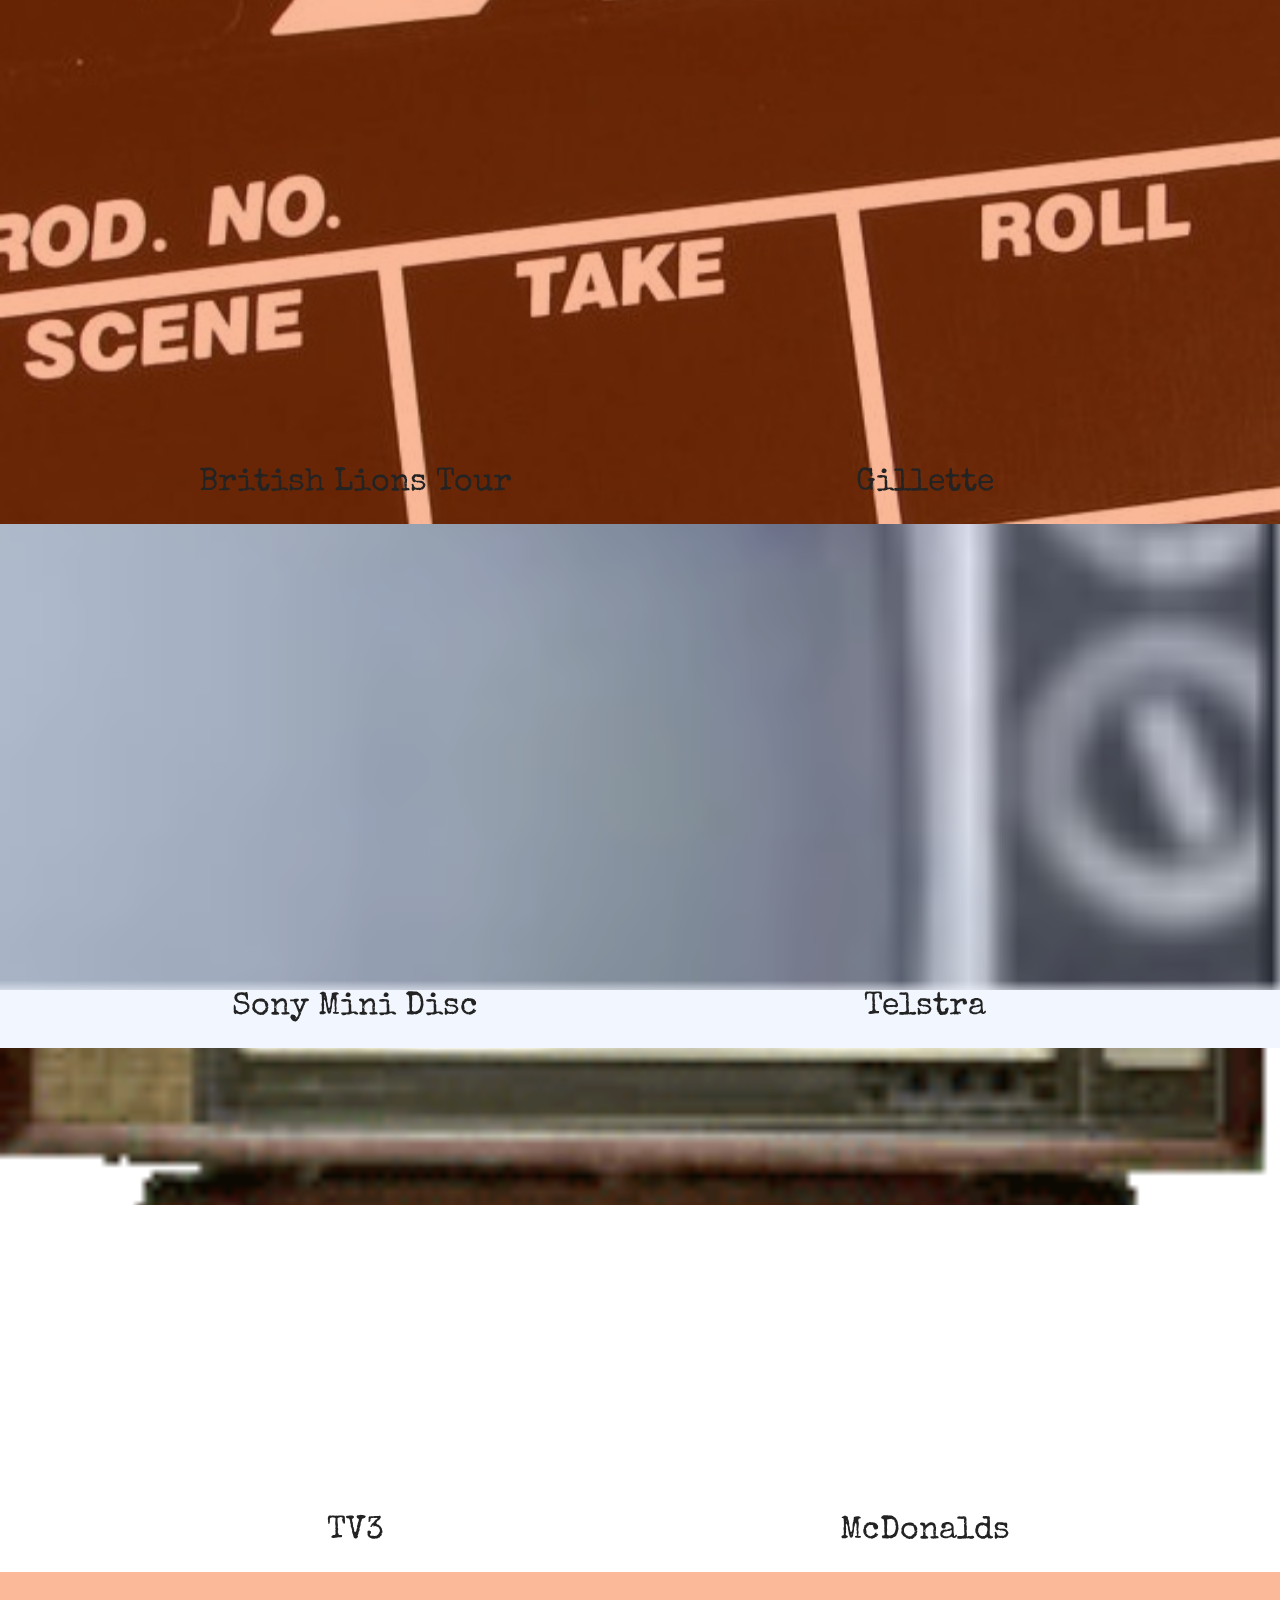
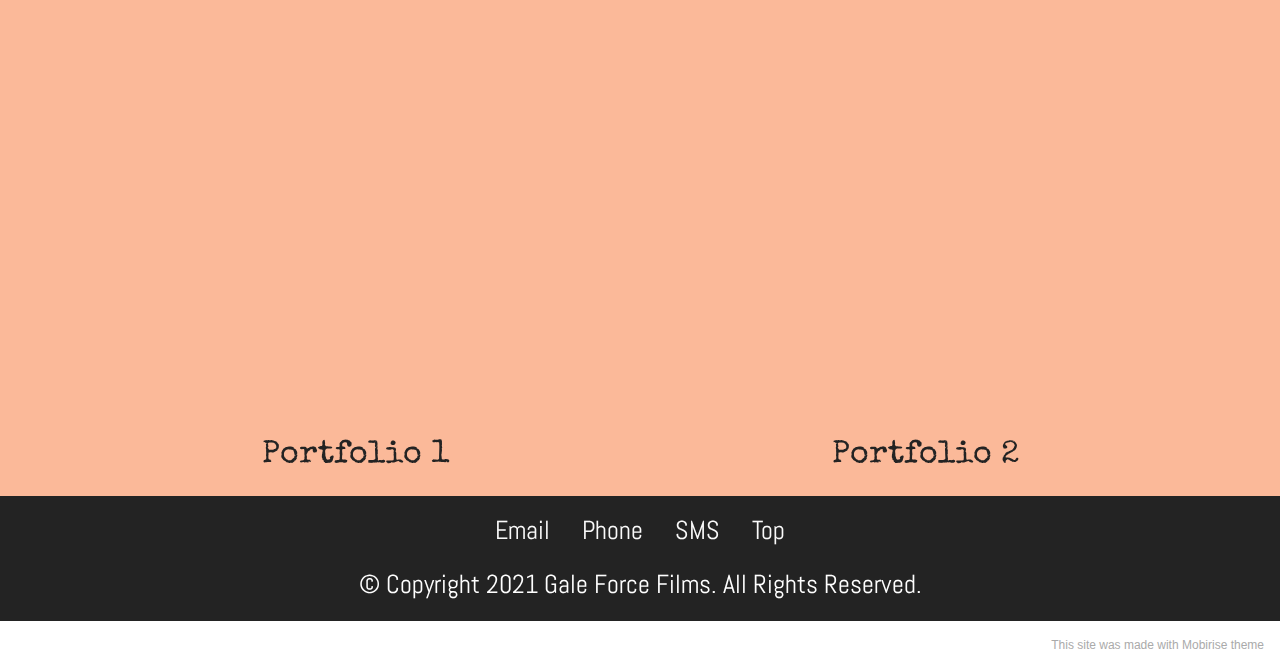
==== commit c926104c: "updated" ====
--- a/page1.html
+++ b/page1.html
@@ -37,12 +37,12 @@
         
         <div class="row mt-4">
             <div class="col-12 col-md-6 video-block">
-                <div class="video-wrapper"><iframe class="mbr-embedded-video" src="https://www.youtube.com/embed/GQ0jt_tZbA4?rel=0&amp;amp;showinfo=0&amp;autoplay=0&amp;loop=0" width="1280" height="720" frameborder="0" allowfullscreen></iframe></div>
+                <div class="video-wrapper"><iframe class="mbr-embedded-video" src="https://player.vimeo.com/video/645828420?autoplay=0&amp;loop=0" width="800" height="600" frameborder="0" allowfullscreen></iframe></div>
                 <p class="mbr-text pt-2 mbr-fonts-style display-4">
                     British Lions Tour</p>
             </div>
             <div class="col-12 col-md-6 video-block">
-                <div class="video-wrapper"><iframe class="mbr-embedded-video" src="https://www.youtube.com/embed/koZhyB9hiPQ?rel=0&amp;amp;showinfo=0&amp;autoplay=0&amp;loop=0" width="1280" height="720" frameborder="0" allowfullscreen></iframe></div>
+                <div class="video-wrapper"><iframe class="mbr-embedded-video" src="https://player.vimeo.com/video/645831266?autoplay=0&amp;loop=0" width="800" height="600" frameborder="0" allowfullscreen></iframe></div>
                 <p class="mbr-text pt-2 mbr-fonts-style display-4">
                     Gillette</p>
             </div>
@@ -52,17 +52,17 @@
 
 <section data-bs-version="5.1" class="video3 cid-sOI8rj0ZVr mbr-parallax-background" id="video3-35">
     
-    <div class="mbr-overlay" style="opacity: 0.3; background-color: rgb(190, 211, 249);"></div>
+    <div class="mbr-overlay" style="opacity: 0.2; background-color: rgb(190, 211, 249);"></div>
     <div class="container">
         
         <div class="row mt-4">
             <div class="col-12 col-md-6 video-block">
-                <div class="video-wrapper"><iframe class="mbr-embedded-video" src="https://www.youtube.com/embed/661eWYc02FQ?rel=0&amp;amp;showinfo=0&amp;autoplay=0&amp;loop=0" width="1280" height="720" frameborder="0" allowfullscreen></iframe></div>
+                <div class="video-wrapper"><iframe class="mbr-embedded-video" src="https://player.vimeo.com/video/645831441?autoplay=0&amp;loop=0" width="800" height="600" frameborder="0" allowfullscreen></iframe></div>
                 <p class="mbr-text pt-2 mbr-fonts-style display-4">
                     Sony Mini Disc</p>
             </div>
             <div class="col-12 col-md-6 video-block">
-                <div class="video-wrapper"><iframe class="mbr-embedded-video" src="https://www.youtube.com/embed/S1sWAzjzg8M?rel=0&amp;amp;showinfo=0&amp;autoplay=0&amp;loop=0" width="1280" height="720" frameborder="0" allowfullscreen></iframe></div>
+                <div class="video-wrapper"><iframe class="mbr-embedded-video" src="https://player.vimeo.com/video/645831467?autoplay=0&amp;loop=0" width="800" height="600" frameborder="0" allowfullscreen></iframe></div>
                 <p class="mbr-text pt-2 mbr-fonts-style display-4">
                     Telstra</p>
             </div>
@@ -77,12 +77,12 @@
         
         <div class="row mt-4">
             <div class="col-12 col-md-6 video-block">
-                <div class="video-wrapper"><iframe class="mbr-embedded-video" src="https://www.youtube.com/embed/2lYxH1aV9fw?rel=0&amp;amp;showinfo=0&amp;autoplay=0&amp;loop=0" width="1280" height="720" frameborder="0" allowfullscreen></iframe></div>
+                <div class="video-wrapper"><iframe class="mbr-embedded-video" src="https://player.vimeo.com/video/645831522?autoplay=0&amp;loop=0" width="800" height="600" frameborder="0" allowfullscreen></iframe></div>
                 <p class="mbr-text pt-2 mbr-fonts-style display-4">
                     TV3</p>
             </div>
             <div class="col-12 col-md-6 video-block">
-                <div class="video-wrapper"><iframe class="mbr-embedded-video" src="https://www.youtube.com/embed/KE15bIxUIqY?rel=0&amp;amp;showinfo=0&amp;autoplay=0&amp;loop=0" width="1280" height="720" frameborder="0" allowfullscreen></iframe></div>
+                <div class="video-wrapper"><iframe class="mbr-embedded-video" src="https://player.vimeo.com/video/645831286?autoplay=0&amp;loop=0" width="800" height="600" frameborder="0" allowfullscreen></iframe></div>
                 <p class="mbr-text pt-2 mbr-fonts-style display-4">
                     McDonalds</p>
             </div>
@@ -97,12 +97,12 @@
         
         <div class="row mt-4">
             <div class="col-12 col-md-6 video-block">
-                <div class="video-wrapper"><iframe class="mbr-embedded-video" src="https://www.youtube.com/embed/lqxsA0FjcE4?rel=0&amp;amp;showinfo=0&amp;autoplay=0&amp;loop=0" width="1280" height="720" frameborder="0" allowfullscreen></iframe></div>
+                <div class="video-wrapper"><iframe class="mbr-embedded-video" src="https://player.vimeo.com/video/645831320?autoplay=0&amp;loop=0" width="800" height="600" frameborder="0" allowfullscreen></iframe></div>
                 <p class="mbr-text pt-2 mbr-fonts-style display-4">
                     Portfolio 1</p>
             </div>
             <div class="col-12 col-md-6 video-block">
-                <div class="video-wrapper"><iframe class="mbr-embedded-video" src="https://www.youtube.com/embed/N6edE2sh04c?rel=0&amp;amp;showinfo=0&amp;autoplay=0&amp;loop=0" width="1280" height="720" frameborder="0" allowfullscreen></iframe></div>
+                <div class="video-wrapper"><iframe class="mbr-embedded-video" src="https://player.vimeo.com/video/645831368?autoplay=0&amp;loop=0" width="800" height="600" frameborder="0" allowfullscreen></iframe></div>
                 <p class="mbr-text pt-2 mbr-fonts-style display-4">
                     Portfolio 2</p>
             </div>
@@ -135,7 +135,7 @@
             </div>
         </div>
     </div>
-</section><section style="background-color: #fff; font-family: -apple-system, BlinkMacSystemFont, 'Segoe UI', 'Roboto', 'Helvetica Neue', Arial, sans-serif; color:#aaa; font-size:12px; padding: 0; align-items: center; display: flex;"><a href="https://mobirise.site/d" style="flex: 1 1; height: 3rem; padding-left: 1rem;"></a><p style="flex: 0 0 auto; margin:0; padding-right:1rem;"><a href="https://mobirise.site/s" style="color:#aaa;">Page</a> was started with Mobirise site templates</p></section><script src="assets/bootstrap/js/bootstrap.bundle.min.js"></script>  <script src="assets/parallax/jarallax.js"></script>  <script src="assets/smoothscroll/smooth-scroll.js"></script>  <script src="assets/ytplayer/index.js"></script>  <script src="assets/playervimeo/vimeo_player.js"></script>  <script src="assets/theme/js/script.js"></script>  
+</section><section style="background-color: #fff; font-family: -apple-system, BlinkMacSystemFont, 'Segoe UI', 'Roboto', 'Helvetica Neue', Arial, sans-serif; color:#aaa; font-size:12px; padding: 0; align-items: center; display: flex;"><a href="https://mobirise.site/k" style="flex: 1 1; height: 3rem; padding-left: 1rem;"></a><p style="flex: 0 0 auto; margin:0; padding-right:1rem;"><a href="https://mobirise.site/q" style="color:#aaa;">This site</a> was made with Mobirise theme</p></section><script src="assets/bootstrap/js/bootstrap.bundle.min.js"></script>  <script src="assets/parallax/jarallax.js"></script>  <script src="assets/smoothscroll/smooth-scroll.js"></script>  <script src="assets/ytplayer/index.js"></script>  <script src="assets/playervimeo/vimeo_player.js"></script>  <script src="assets/theme/js/script.js"></script>  
   
   
  <div id="scrollToTop" class="scrollToTop mbr-arrow-up"><a style="text-align: center;"><i class="mbr-arrow-up-icon mbr-arrow-up-icon-cm cm-icon cm-icon-smallarrow-up"></i></a></div>
--- a/assets/mobirise/css/mbr-additional.css
+++ b/assets/mobirise/css/mbr-additional.css
@@ -705,7 +705,7 @@
   transition: color 0.6s;
 }
 .cid-s48vaXqeL6 {
-  background-image: url("../../../assets/images/old-tv-set2.png");
+  background-image: url("../../../assets/images/10-640x480.jpeg");
 }
 .cid-s48vaXqeL6 .mbr-section-title {
   text-align: center;
@@ -716,7 +716,7 @@
 .cid-sOI1wTmgsE {
   padding-top: 1rem;
   padding-bottom: 0rem;
-  background-image: url("../../../assets/images/clapperboard1-800w-750x800.jpg");
+  background-image: url("../../../assets/images/clapperboard1-800w-750x800.jpeg");
 }
 .cid-sOI1wTmgsE .video-wrapper iframe {
   width: 100%;
@@ -729,7 +729,7 @@
 .cid-sOI8rj0ZVr {
   padding-top: 1rem;
   padding-bottom: 0rem;
-  background-image: url("../../../assets/images/old-tv-bg-1-160x200.jpeg");
+  background-image: url("../../../assets/images/old-tv-bg-2-160x200.jpeg");
 }
 .cid-sOI8rj0ZVr .video-wrapper iframe {
   width: 100%;
@@ -755,7 +755,7 @@
 .cid-sOI8sYxQKx {
   padding-top: 1rem;
   padding-bottom: 0rem;
-  background-image: url("../../../assets/images/old-tv-set2-5.png");
+  background-image: url("../../../assets/images/old-tv-set2-6.png");
 }
 .cid-sOI8sYxQKx .video-wrapper iframe {
   width: 100%;
--- a/assets/mobirise/css/mbr-additional.css
+++ b/assets/mobirise/css/mbr-additional.css
@@ -705,7 +705,7 @@
   transition: color 0.6s;
 }
 .cid-s48vaXqeL6 {
-  background-image: url("../../../assets/images/old-tv-set2.png");
+  background-image: url("../../../assets/images/10-640x480.jpeg");
 }
 .cid-s48vaXqeL6 .mbr-section-title {
   text-align: center;
@@ -716,7 +716,7 @@
 .cid-sOI1wTmgsE {
   padding-top: 1rem;
   padding-bottom: 0rem;
-  background-image: url("../../../assets/images/clapperboard1-800w-750x800.jpg");
+  background-image: url("../../../assets/images/clapperboard1-800w-750x800.jpeg");
 }
 .cid-sOI1wTmgsE .video-wrapper iframe {
   width: 100%;
@@ -729,7 +729,7 @@
 .cid-sOI8rj0ZVr {
   padding-top: 1rem;
   padding-bottom: 0rem;
-  background-image: url("../../../assets/images/old-tv-bg-1-160x200.jpeg");
+  background-image: url("../../../assets/images/old-tv-bg-2-160x200.jpeg");
 }
 .cid-sOI8rj0ZVr .video-wrapper iframe {
   width: 100%;
@@ -755,7 +755,7 @@
 .cid-sOI8sYxQKx {
   padding-top: 1rem;
   padding-bottom: 0rem;
-  background-image: url("../../../assets/images/old-tv-set2-5.png");
+  background-image: url("../../../assets/images/old-tv-set2-6.png");
 }
 .cid-sOI8sYxQKx .video-wrapper iframe {
   width: 100%;
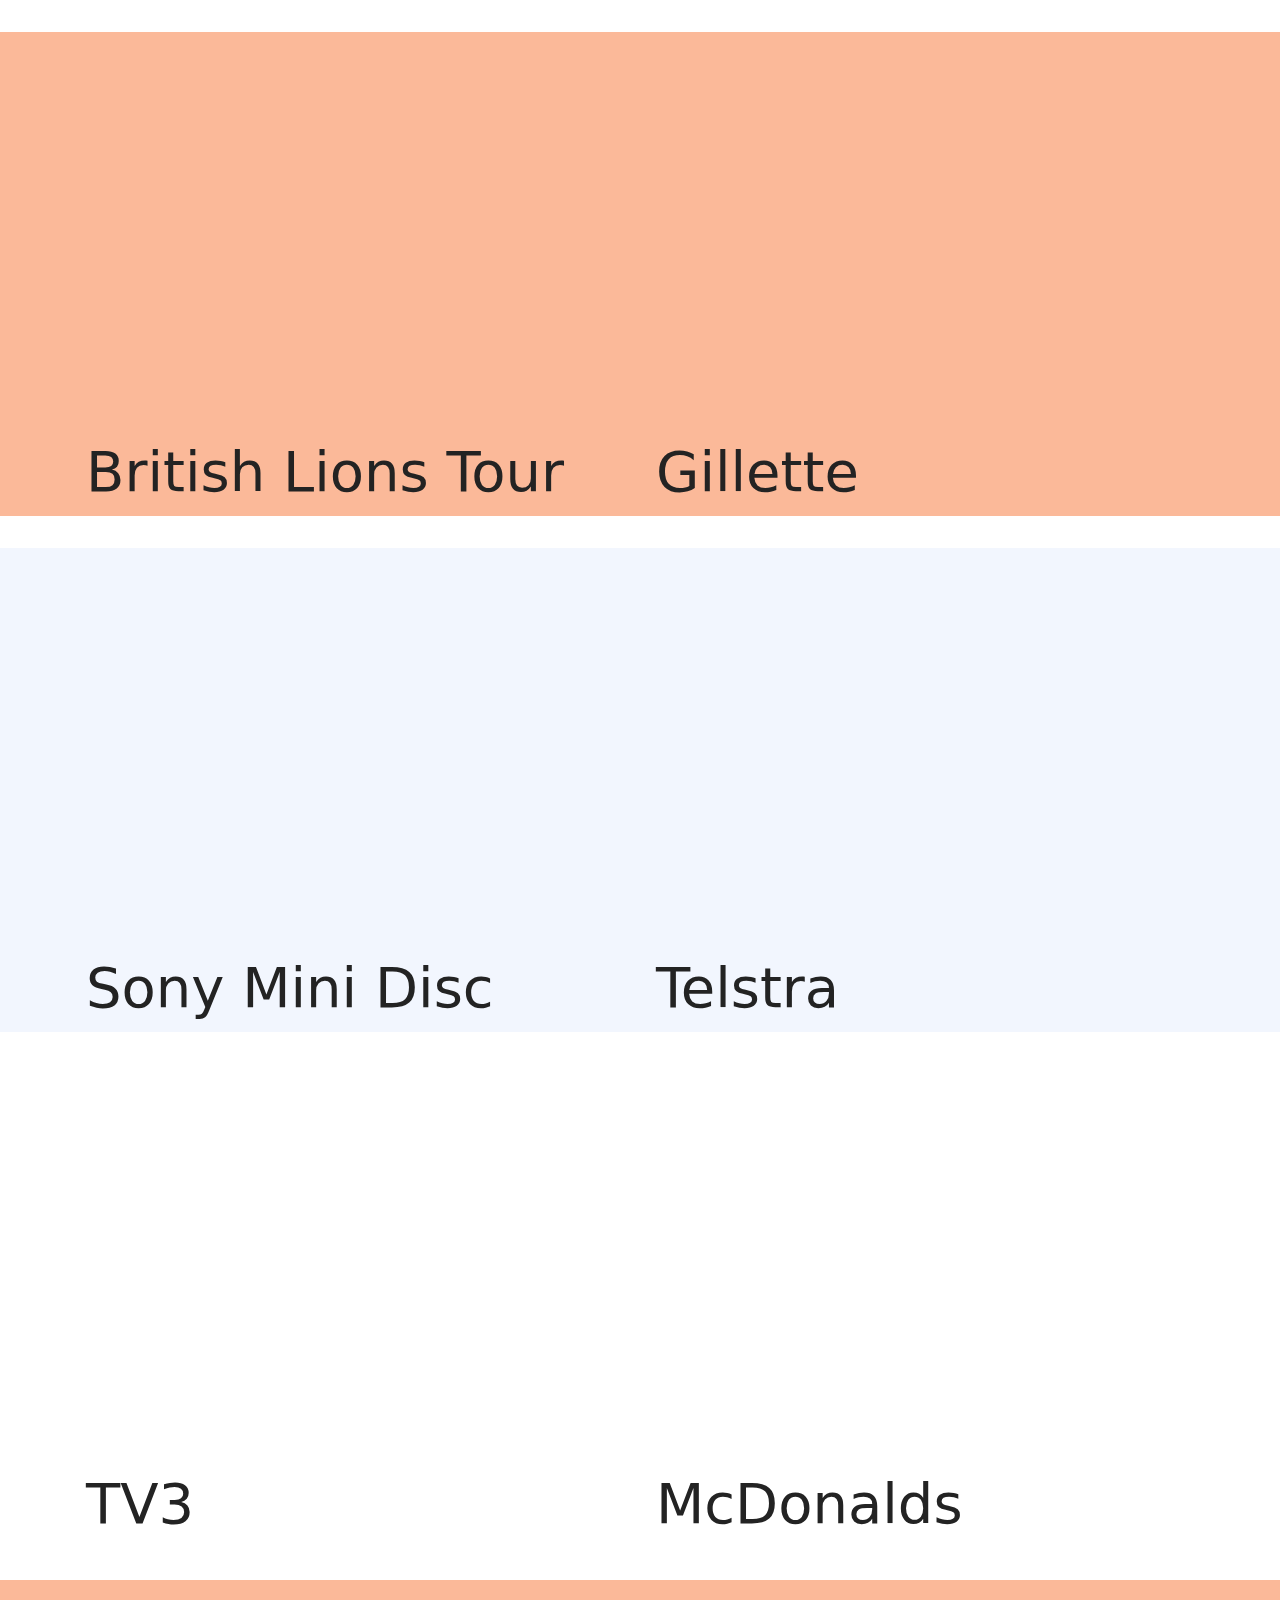
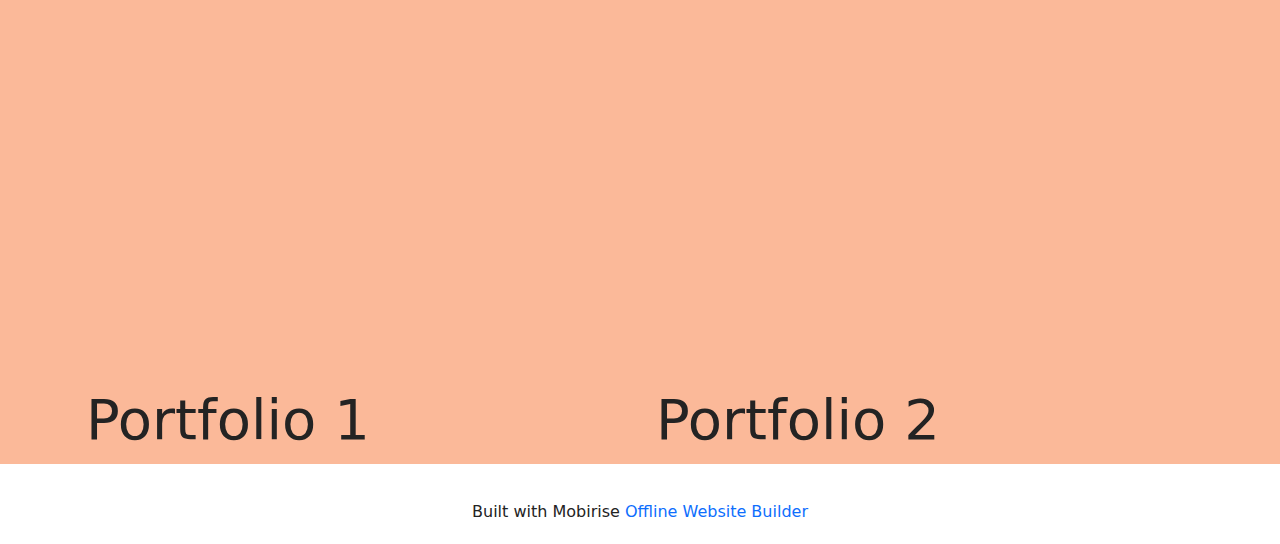
==== commit 148cb9f2: "address removal" ====
--- a/page1.html
+++ b/page1.html
@@ -1,10 +1,14 @@
 <!DOCTYPE html>
 <html  >
 <head>
-  <!-- Site made with Mobirise Website Builder v5.5.0, https://mobirise.com -->
+  <!-- Site made with Mobirise Website Builder v5.6.11, https://mobirise.com -->
   <meta charset="UTF-8">
   <meta http-equiv="X-UA-Compatible" content="IE=edge">
-  <meta name="generator" content="Mobirise v5.5.0, mobirise.com">
+  <meta name="generator" content="Mobirise v5.6.11, mobirise.com">
+  <meta name="twitter:card" content="summary_large_image"/>
+  <meta name="twitter:image:src" content="">
+  <meta property="og:image" content="">
+  <meta name="twitter:title" content="Portfolio">
   <meta name="viewport" content="width=device-width, initial-scale=1, minimum-scale=1">
   <link rel="shortcut icon" href="assets/images/logo5.png" type="image/x-icon">
   <meta name="description" content="Portfolio">
@@ -118,24 +122,16 @@
 
     <div class="container">
         <div class="media-container-row align-center mbr-white">
-            <div class="row row-links">
-                <ul class="foot-menu">
-                    
-                    
-                    
-                    
-                    
-                <li class="foot-menu-item mbr-fonts-style display-7"><a class="text-white text-primary" href="mailto:andy@galeforcefilms.com">Email</a></li><li class="foot-menu-item mbr-fonts-style display-7"><a class="text-white text-primary" href="tel:+6421688883">Phone</a></li><li class="foot-menu-item mbr-fonts-style display-7"><a class="text-white text-primary" href="sms:+6421688883">SMS</a></li><li class="foot-menu-item mbr-fonts-style display-7"><a class="text-white text-primary" href="index.html#top">Top</a></li></ul>
-            </div>
+            
             
             <div class="row row-copirayt">
                 <p class="mbr-text mb-0 mbr-fonts-style mbr-white align-center display-7">
-                    © Copyright 2021 Gale Force Films. All Rights Reserved.
+                    © Copyright 2022 Gale Force Films. All Rights Reserved.
                 </p>
             </div>
         </div>
     </div>
-</section><section style="background-color: #fff; font-family: -apple-system, BlinkMacSystemFont, 'Segoe UI', 'Roboto', 'Helvetica Neue', Arial, sans-serif; color:#aaa; font-size:12px; padding: 0; align-items: center; display: flex;"><a href="https://mobirise.site/k" style="flex: 1 1; height: 3rem; padding-left: 1rem;"></a><p style="flex: 0 0 auto; margin:0; padding-right:1rem;"><a href="https://mobirise.site/q" style="color:#aaa;">This site</a> was made with Mobirise theme</p></section><script src="assets/bootstrap/js/bootstrap.bundle.min.js"></script>  <script src="assets/parallax/jarallax.js"></script>  <script src="assets/smoothscroll/smooth-scroll.js"></script>  <script src="assets/ytplayer/index.js"></script>  <script src="assets/playervimeo/vimeo_player.js"></script>  <script src="assets/theme/js/script.js"></script>  
+</section><section class="display-7" style="padding: 0;align-items: center;justify-content: center;flex-wrap: wrap;    align-content: center;display: flex;position: relative;height: 4rem;"><a href="https://mobiri.se/" style="flex: 1 1;height: 4rem;position: absolute;width: 100%;z-index: 1;"><img alt="" style="height: 4rem;" src="[data-uri]"></a><p style="margin: 0;text-align: center;" class="display-7">Built with Mobirise &#8204;</p><a style="z-index:1" href="https://mobirise.com/offline-website-builder.html">Offline Website Builder</a></section><script src="assets/bootstrap/js/bootstrap.bundle.min.js"></script>  <script src="assets/parallax/jarallax.js"></script>  <script src="assets/smoothscroll/smooth-scroll.js"></script>  <script src="assets/ytplayer/index.js"></script>  <script src="assets/playervimeo/vimeo_player.js"></script>  <script src="assets/theme/js/script.js"></script>  
   
   
  <div id="scrollToTop" class="scrollToTop mbr-arrow-up"><a style="text-align: center;"><i class="mbr-arrow-up-icon mbr-arrow-up-icon-cm cm-icon cm-icon-smallarrow-up"></i></a></div>
